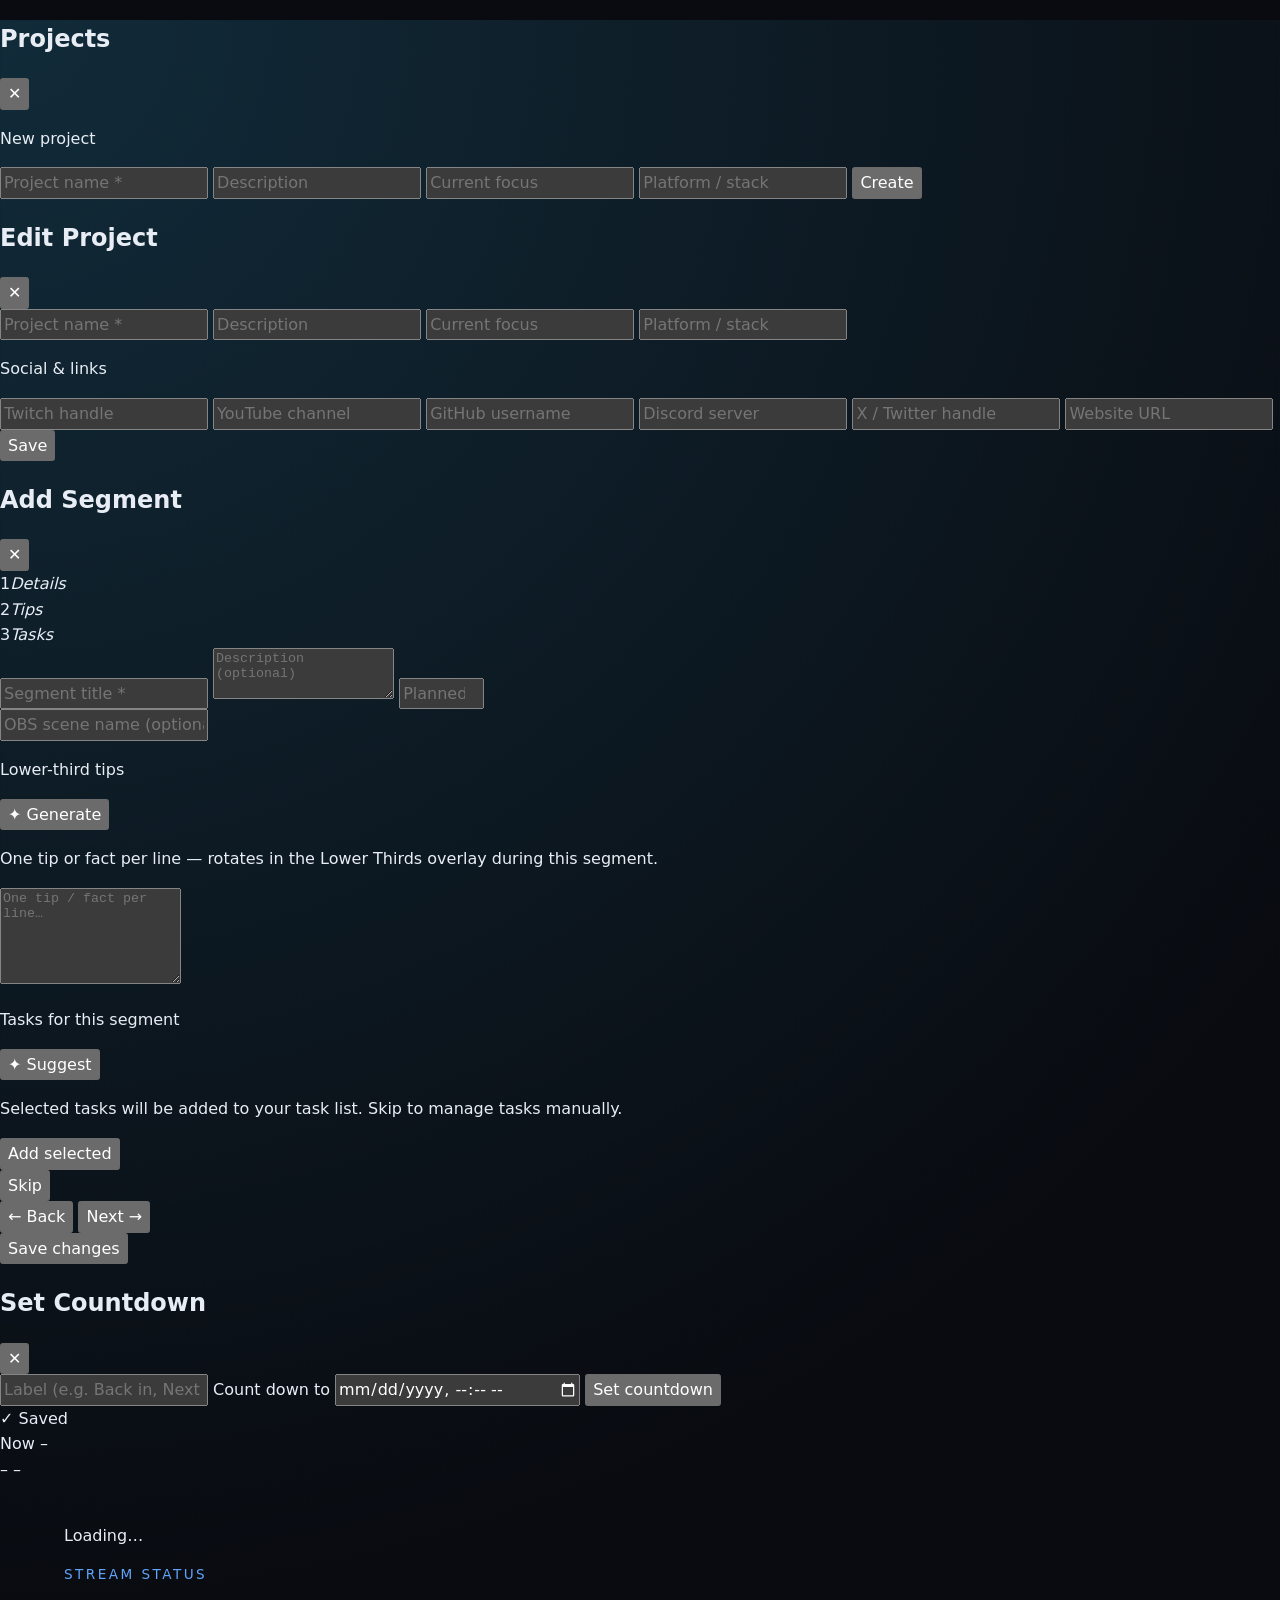
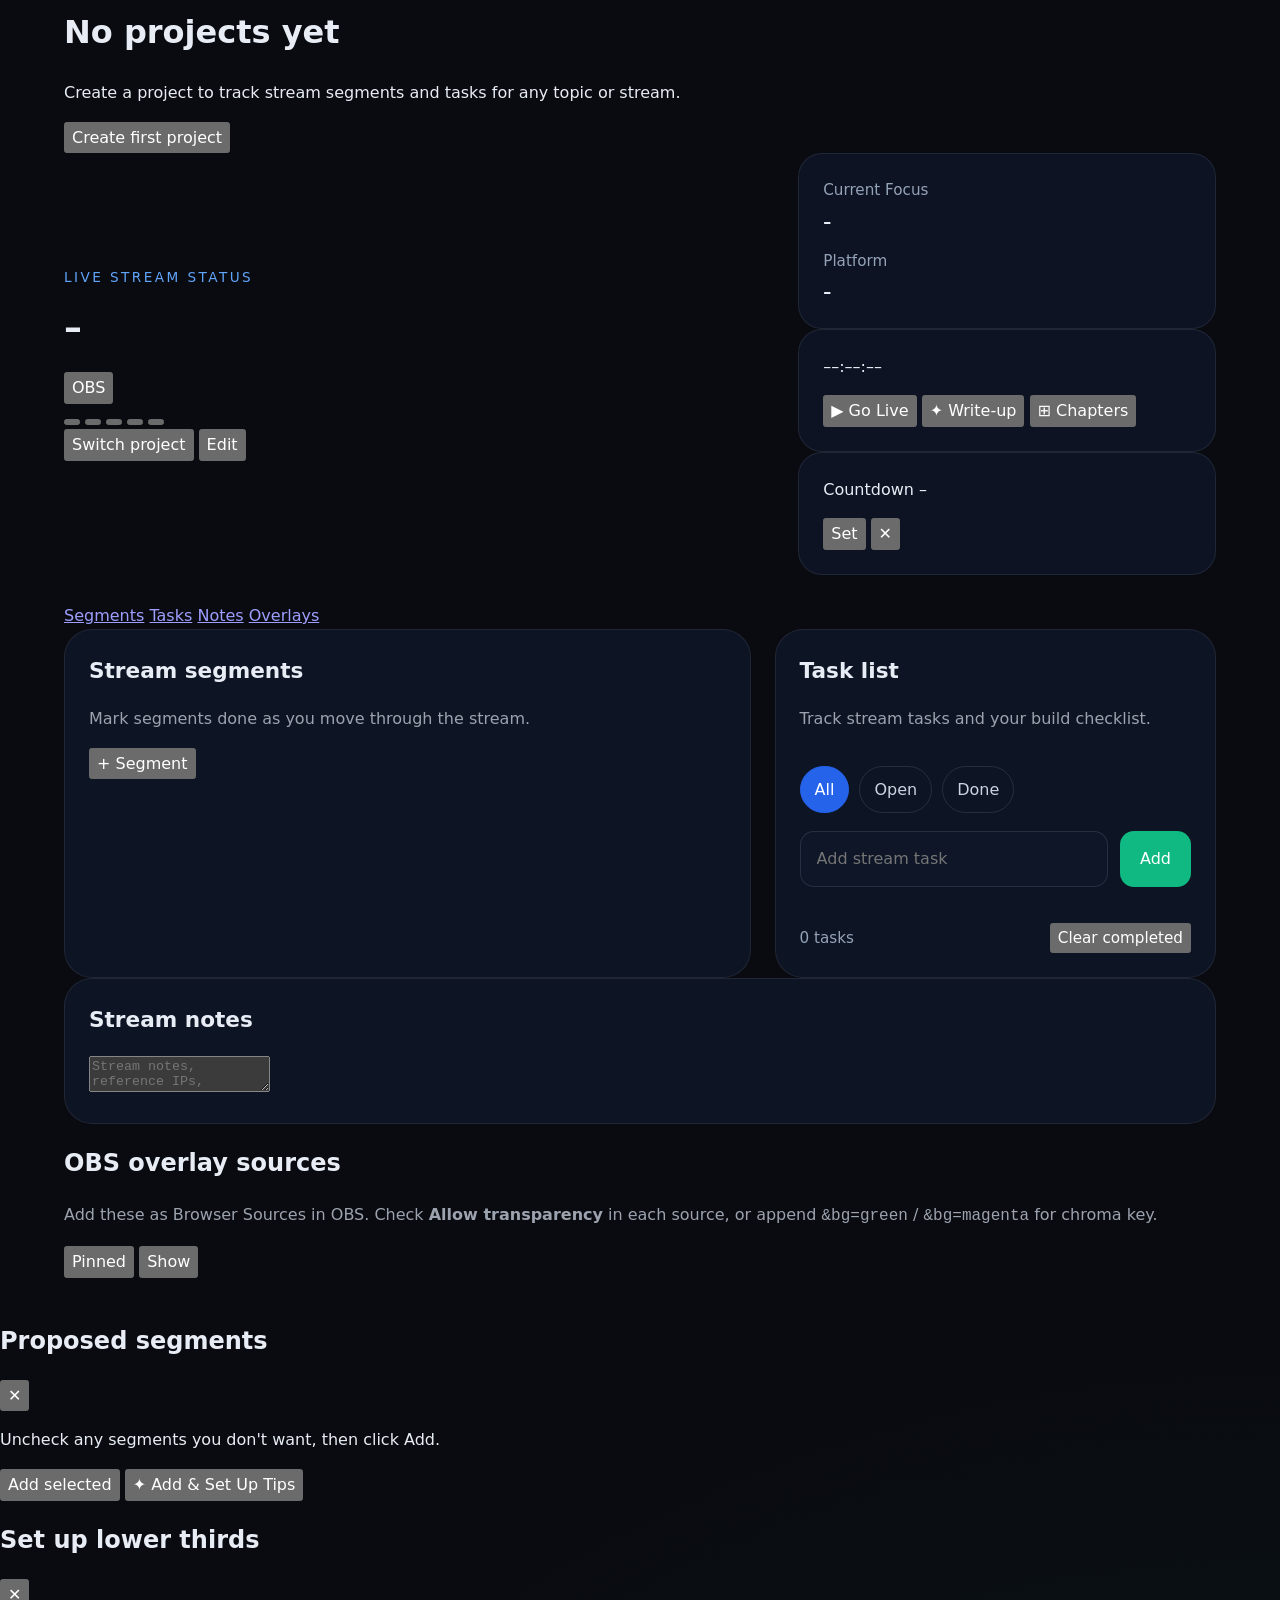
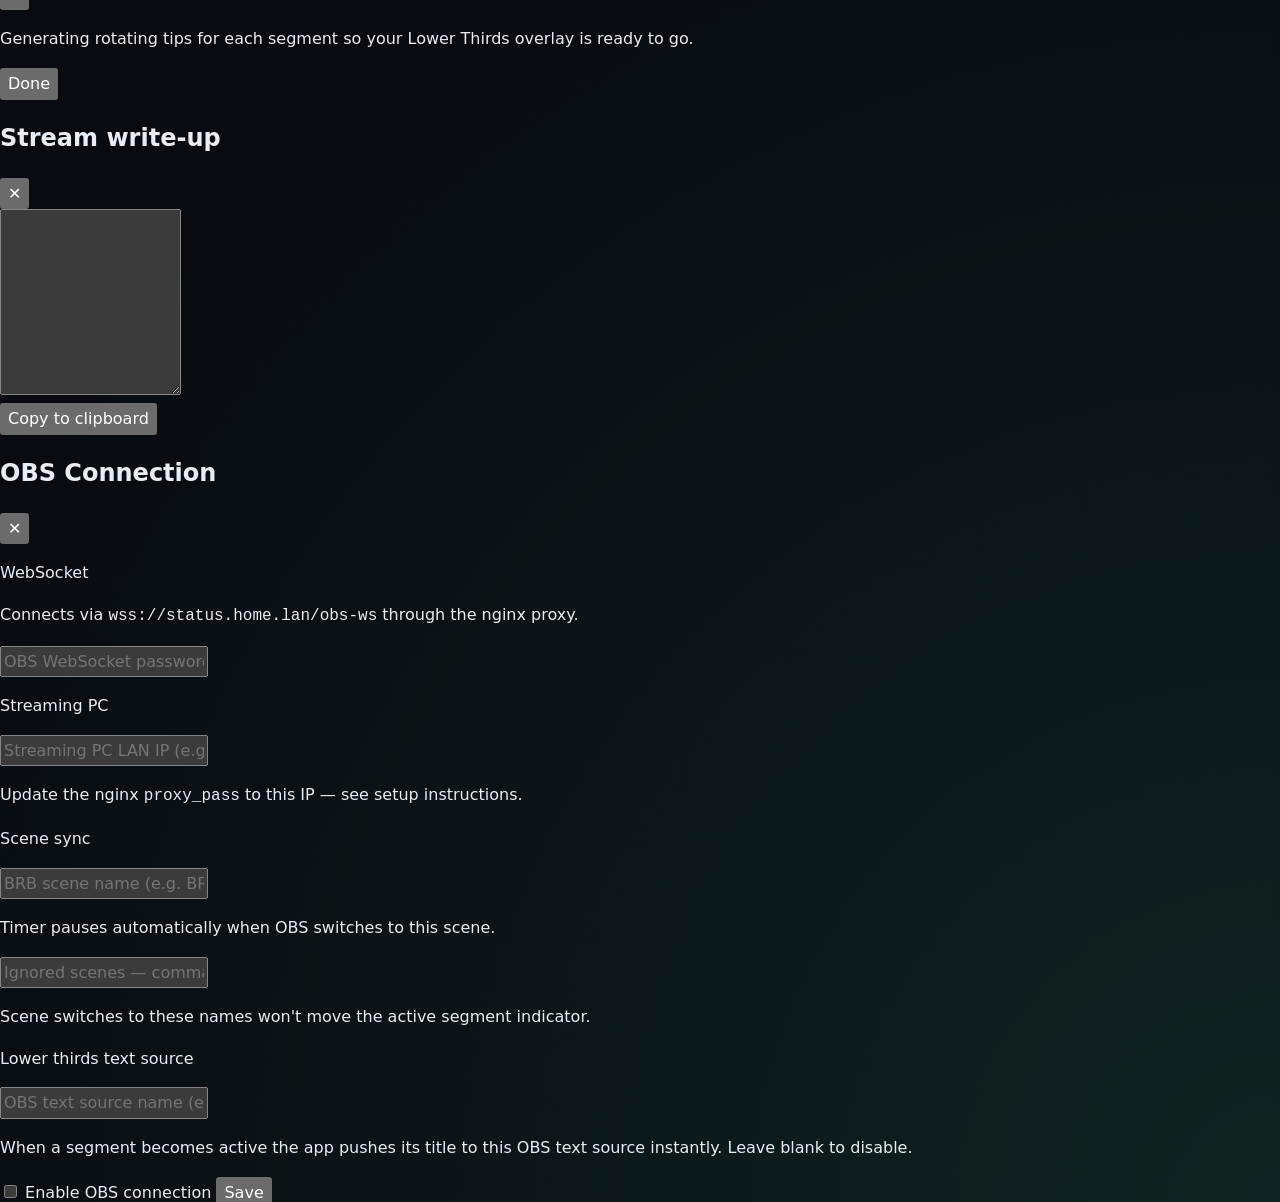
==== index.html @ dd2e334f "Add YouTube chapter timestamp generator Adds a Chapters button next to the Write-up button in the ti" ====
<!DOCTYPE html>
<html lang="en">
<head>
  <meta charset="UTF-8" />
  <meta name="viewport" content="width=device-width, initial-scale=1.0" />
  <title>Stream Status</title>
  <link rel="stylesheet" href="style.css" />
</head>
<body>

  <!-- Project manager modal -->
  <div id="project-modal" class="modal hidden">
    <div class="modal-backdrop"></div>
    <div class="modal-box">
      <div class="modal-header">
        <h2>Projects</h2>
        <button class="close-modal icon-btn" data-modal="project-modal">&#x2715;</button>
      </div>
      <div id="project-list-modal" class="project-list-modal"></div>
      <div class="modal-divider"></div>
      <p class="modal-section-label">New project</p>
      <form id="new-project-form" class="project-form">
        <input name="name" type="text" placeholder="Project name *" required />
        <input name="description" type="text" placeholder="Description" />
        <input name="focus" type="text" placeholder="Current focus" />
        <input name="platform" type="text" placeholder="Platform / stack" />
        <button type="submit" class="btn-primary">Create</button>
      </form>
    </div>
  </div>

  <!-- Edit project modal -->
  <div id="edit-modal" class="modal hidden">
    <div class="modal-backdrop"></div>
    <div class="modal-box">
      <div class="modal-header">
        <h2>Edit Project</h2>
        <button class="close-modal icon-btn" data-modal="edit-modal">&#x2715;</button>
      </div>
      <form id="edit-project-form" class="project-form">
        <input name="name" type="text" placeholder="Project name *" required />
        <input name="description" type="text" placeholder="Description" />
        <input name="focus" type="text" placeholder="Current focus" />
        <input name="platform" type="text" placeholder="Platform / stack" />
        <div class="form-divider"></div>
        <p class="form-section-label">Social &amp; links</p>
        <input name="social_twitch"  type="text" placeholder="Twitch handle" />
        <input name="social_youtube" type="text" placeholder="YouTube channel" />
        <input name="social_github"  type="text" placeholder="GitHub username" />
        <input name="social_discord" type="text" placeholder="Discord server" />
        <input name="social_twitter" type="text" placeholder="X / Twitter handle" />
        <input name="social_website" type="text" placeholder="Website URL" />
        <button type="submit" class="btn-primary">Save</button>
      </form>
    </div>
  </div>

  <!-- Add / edit segment modal -->
  <div id="segment-modal" class="modal hidden">
    <div class="modal-backdrop"></div>
    <div class="modal-box modal-box--md">
      <div class="modal-header">
        <h2 id="segment-modal-title">Add Segment</h2>
        <button class="close-modal icon-btn" data-modal="segment-modal">&#x2715;</button>
      </div>

      <!-- Wizard progress (add mode only) -->
      <div id="wizard-progress" class="wizard-progress hidden">
        <div class="wizard-dot active" data-step="1"><span class="wizard-dot-num">1</span><em class="wizard-dot-label">Details</em></div>
        <div class="wizard-line"></div>
        <div class="wizard-dot" data-step="2"><span class="wizard-dot-num">2</span><em class="wizard-dot-label">Tips</em></div>
        <div class="wizard-line"></div>
        <div class="wizard-dot" data-step="3"><span class="wizard-dot-num">3</span><em class="wizard-dot-label">Tasks</em></div>
      </div>

      <form id="segment-form" class="project-form">
        <!-- Panel 1: Details -->
        <div id="seg-panel-1" class="seg-panel">
          <input name="title" type="text" placeholder="Segment title *" required />
          <textarea name="description" placeholder="Description (optional)" rows="3"></textarea>
          <input name="duration" type="number" min="1" max="480" placeholder="Planned duration (minutes, optional)" />
          <div id="obs-scene-wrap">
            <input name="obsScene" type="text" placeholder="OBS scene name (optional — auto-switches on mark done)" />
          </div>
        </div>

        <!-- Panel 2: Tips -->
        <div id="seg-panel-2" class="seg-panel hidden">
          <div class="form-section-row">
            <p class="form-section-label">Lower-third tips</p>
            <button type="button" class="btn-ghost btn-sm hidden" id="generate-tips-btn">✦ Generate</button>
          </div>
          <p class="wizard-hint">One tip or fact per line — rotates in the Lower Thirds overlay during this segment.</p>
          <textarea name="tips" placeholder="One tip / fact per line…" rows="6"></textarea>
        </div>

        <!-- Panel 3: Tasks -->
        <div id="seg-panel-3" class="seg-panel hidden">
          <div class="form-section-row">
            <p class="form-section-label">Tasks for this segment</p>
            <button type="button" class="btn-ghost btn-sm hidden" id="suggest-tasks-btn">✦ Suggest</button>
          </div>
          <p class="wizard-hint">Selected tasks will be added to your task list. Skip to manage tasks manually.</p>
          <div id="task-suggestions" class="task-suggestions hidden">
            <div id="task-suggestion-list"></div>
            <button type="button" class="btn-primary btn-sm" id="add-suggested-tasks-btn">Add selected</button>
          </div>
        </div>

        <!-- Wizard navigation (add mode) -->
        <div id="wizard-nav" class="wizard-nav hidden">
          <button type="button" class="btn-ghost btn-sm hidden" id="wizard-skip-btn">Skip</button>
          <div class="wizard-nav-right">
            <button type="button" class="btn-ghost hidden" id="wizard-back-btn">&#8592; Back</button>
            <button type="button" class="btn-primary" id="wizard-next-btn">Next &#8594;</button>
          </div>
        </div>

        <!-- Flat submit (edit mode) -->
        <button type="submit" class="btn-primary hidden" id="segment-submit-btn">Save changes</button>
      </form>
    </div>
  </div>

  <!-- Set countdown modal -->
  <div id="countdown-modal" class="modal hidden">
    <div class="modal-backdrop"></div>
    <div class="modal-box modal-box--sm">
      <div class="modal-header">
        <h2>Set Countdown</h2>
        <button class="close-modal icon-btn" data-modal="countdown-modal">&#x2715;</button>
      </div>
      <form id="countdown-form" class="project-form">
        <input name="countdownLabel" type="text" placeholder="Label (e.g. Back in, Next stream in)" maxlength="40" />
        <label class="form-field-label">Count down to</label>
        <input name="countdownTo" type="datetime-local" required />
        <button type="submit" class="btn-primary">Set countdown</button>
      </form>
    </div>
  </div>

  <!-- Auto-save toast -->
  <div id="save-toast" class="save-toast">&#x2713; Saved</div>

  <!-- Sticky now-live bar -->
  <div id="sticky-bar" class="sticky-bar">
    <div class="sticky-left">
      <span class="sticky-eyebrow">Now</span>
      <span id="sticky-segment" class="sticky-segment">–</span>
    </div>
    <span id="sticky-timer" class="sticky-timer">–</span>
    <span id="sticky-tasks" class="sticky-tasks">–</span>
  </div>

  <div class="app-shell">
    <div id="loading-state" class="loading-state">
      <p>Loading&#8230;</p>
    </div>

    <div id="empty-state" class="empty-state hidden">
      <p class="eyebrow">Stream Status</p>
      <h1>No projects yet</h1>
      <p>Create a project to track stream segments and tasks for any topic or stream.</p>
      <button id="create-first-project" class="btn-primary">Create first project</button>
    </div>

    <div id="main-app" class="hidden">
      <header class="hero">
        <!-- Title row: full width, actions pinned right -->
        <div class="hero-title-row">
          <div>
            <p class="eyebrow">Live Stream Status</p>
            <h1 id="project-title">&#8211;</h1>
            <p class="subtitle" id="project-description"></p>
          </div>
          <div class="hero-actions">
            <div class="obs-status-wrap">
              <button id="obs-settings-btn" class="obs-status-badge" data-status="disconnected" title="OBS WebSocket settings">
                <span class="obs-status-dot"></span>
                <span class="obs-status-label">OBS</span>
              </button>
            </div>
            <div class="theme-picker" id="theme-picker">
              <button class="theme-dot active" data-theme="teal"   title="Teal"></button>
              <button class="theme-dot"        data-theme="purple" title="Purple"></button>
              <button class="theme-dot"        data-theme="orange" title="Orange"></button>
              <button class="theme-dot"        data-theme="blue"   title="Blue"></button>
              <button class="theme-dot"        data-theme="red"    title="Red"></button>
            </div>
            <button id="switch-project-btn" class="btn-secondary">Switch project</button>
            <button id="edit-project-btn" class="btn-ghost">Edit</button>
          </div>
        </div>
        <!-- Cards row: focus | timer | countdown -->
        <div class="hero-cards-row">
          <div class="hero-card">
            <div class="hero-card-row">
              <span>Current Focus</span>
              <strong id="project-focus">&#8211;</strong>
            </div>
            <div class="hero-card-row">
              <span>Platform</span>
              <strong id="project-platform">&#8211;</strong>
            </div>
          </div>
          <div class="hero-card hero-timer-card">
            <div id="timer-display" class="timer-display">&#8211;&#8211;:&#8211;&#8211;:&#8211;&#8211;</div>
            <div class="timer-btns">
              <button id="go-live-btn" class="go-live-btn">&#9654; Go Live</button>
              <button id="writeup-btn" class="btn-ghost btn-sm hidden">✦ Write-up</button>
              <button id="chapters-btn" class="btn-ghost btn-sm hidden">⊞ Chapters</button>
            </div>
          </div>
          <div class="hero-card hero-countdown-card">
            <div class="countdown-info">
              <span id="countdown-label-display" class="countdown-label">Countdown</span>
              <span id="countdown-display" class="countdown-time">&#8211;</span>
            </div>
            <div class="countdown-btns">
              <button id="set-countdown-btn" class="btn-ghost btn-sm">Set</button>
              <button id="clear-countdown-btn" class="icon-btn hidden" title="Clear countdown">&#x2715;</button>
            </div>
          </div>
        </div>
      </header>

      <nav class="jump-nav" id="jump-nav">
        <a class="jump-link" href="#section-segments">Segments</a>
        <a class="jump-link" href="#section-tasks">Tasks</a>
        <a class="jump-link" href="#section-notes">Notes</a>
        <a class="jump-link" href="#section-overlays">Overlays</a>
      </nav>

      <main>
        <section class="section-grid" id="section-grid">
          <article class="panel" id="section-segments">
            <div class="panel-header-row">
              <div>
                <h2>Stream segments</h2>
                <p class="panel-copy">Mark segments done as you move through the stream.</p>
              </div>
              <button id="add-segment-btn" class="btn-ghost">+ Segment</button>
            </div>
            <div class="segments" id="segment-list"></div>
          </article>

          <article class="panel panel-tasks" id="section-tasks">
            <div class="panel-header">
              <div>
                <h2>Task list</h2>
                <p class="panel-copy">Track stream tasks and your build checklist.</p>
              </div>
              <div class="task-controls">
                <button id="filter-all" class="filter active">All</button>
                <button id="filter-active" class="filter">Open</button>
                <button id="filter-completed" class="filter">Done</button>
              </div>
            </div>
            <div class="add-task">
              <input id="new-task" type="text" placeholder="Add stream task" />
              <button id="add-task-button">Add</button>
            </div>
            <div id="task-list" class="task-list"></div>
            <div class="task-footer">
              <span id="task-count">0 tasks</span>
              <button id="clear-completed">Clear completed</button>
            </div>
          </article>
        </section>

        <!-- Notes panel -->
        <section class="panel panel-notes" id="section-notes">
          <div class="notes-header">
            <h2>Stream notes</h2>
            <span id="notes-indicator" class="notes-indicator"></span>
          </div>
          <textarea
            id="notes-textarea"
            class="notes-textarea"
            placeholder="Stream notes, reference IPs, commands, talking points&#8230;"
          ></textarea>
        </section>

        <!-- Overlay sources section -->
        <section class="overlay-section" id="section-overlays">
          <div class="overlay-section-header">
            <div>
              <h2>OBS overlay sources</h2>
              <p class="panel-copy">Add these as Browser Sources in OBS. Check <strong>Allow transparency</strong> in each source, or append <code>&amp;bg=green</code> / <code>&amp;bg=magenta</code> for chroma key.</p>
            </div>
            <div class="overlay-header-btns">
            <button id="overlay-mode-btn" class="btn-ghost btn-sm" title="Switch to URLs pinned to this project">Pinned</button>
            <button id="toggle-overlays" class="btn-ghost overlay-toggle-btn" aria-expanded="false">Show</button>
          </div>
          </div>
          <div id="overlay-grid" class="overlay-grid hidden"></div>
        </section>
      </main>
    </div>
  </div>

  <!-- Segment plan preview modal -->
  <div id="segment-plan-modal" class="modal hidden">
    <div class="modal-backdrop" data-modal="segment-plan-modal"></div>
    <div class="modal-box">
      <div class="modal-header">
        <h2>Proposed segments</h2>
        <button class="close-modal icon-btn" data-modal="segment-plan-modal">&#x2715;</button>
      </div>
      <p class="modal-hint">Uncheck any segments you don't want, then click Add.</p>
      <div id="segment-plan-list"></div>
      <div class="modal-actions">
        <button id="add-plan-segments-btn" class="btn-ghost">Add selected</button>
        <button id="add-enrich-segments-btn" class="btn-primary hidden">&#10022; Add &amp; Set Up Tips</button>
      </div>
    </div>
  </div>

  <!-- Segment enrichment modal -->
  <div id="enrich-modal" class="modal hidden">
    <div class="modal-backdrop" data-modal="enrich-modal"></div>
    <div class="modal-box modal-box--md">
      <div class="modal-header">
        <h2>Set up lower thirds</h2>
        <button class="close-modal icon-btn" data-modal="enrich-modal">&#x2715;</button>
      </div>
      <p class="modal-hint">Generating rotating tips for each segment so your Lower Thirds overlay is ready to go.</p>
      <div id="enrich-list" class="enrich-list"></div>
      <div class="modal-actions">
        <button id="enrich-done-btn" class="btn-primary">Done</button>
      </div>
    </div>
  </div>

  <!-- Stream write-up modal -->
  <div id="writeup-modal" class="modal hidden">
    <div class="modal-backdrop" data-modal="writeup-modal"></div>
    <div class="modal-box">
      <div class="modal-header">
        <h2>Stream write-up</h2>
        <button class="close-modal icon-btn" data-modal="writeup-modal">&#x2715;</button>
      </div>
      <textarea id="writeup-output" class="writeup-output" readonly rows="12"></textarea>
      <div class="modal-actions">
        <button id="copy-writeup-btn" class="btn-primary">Copy to clipboard</button>
      </div>
    </div>
  </div>

  <!-- OBS settings modal -->
  <div id="obs-modal" class="modal hidden">
    <div class="modal-backdrop"></div>
    <div class="modal-box modal-box--sm">
      <div class="modal-header">
        <h2>OBS Connection</h2>
        <button class="close-modal icon-btn" data-modal="obs-modal">&#x2715;</button>
      </div>
      <form id="obs-settings-form" class="project-form">
        <p class="form-section-label">WebSocket</p>
        <p class="wizard-hint">Connects via <code>wss://status.home.lan/obs-ws</code> through the nginx proxy.</p>
        <input name="password" type="password" placeholder="OBS WebSocket password (leave blank if none)" autocomplete="off" />
        <div class="form-divider"></div>
        <p class="form-section-label">Streaming PC</p>
        <input name="streamingPcIp" type="text" placeholder="Streaming PC LAN IP (e.g. 10.0.10.50)" />
        <p class="wizard-hint">Update the nginx <code>proxy_pass</code> to this IP — see setup instructions.</p>
        <div class="form-divider"></div>
        <p class="form-section-label">Scene sync</p>
        <input name="brbScene" type="text" placeholder="BRB scene name (e.g. BRB Screen)" />
        <p class="wizard-hint">Timer pauses automatically when OBS switches to this scene.</p>
        <input name="ignoredScenes" type="text" placeholder="Ignored scenes — comma-separated (e.g. Starting Soon, End Screen)" />
        <p class="wizard-hint">Scene switches to these names won't move the active segment indicator.</p>
        <div class="form-divider"></div>
        <p class="form-section-label">Lower thirds text source</p>
        <input name="textSource" type="text" placeholder="OBS text source name (e.g. Segment Title)" />
        <p class="wizard-hint">When a segment becomes active the app pushes its title to this OBS text source instantly. Leave blank to disable.</p>
        <div class="form-divider"></div>
        <div class="obs-connect-row">
          <label class="obs-enable-label">
            <input type="checkbox" id="obs-enable-toggle" />
            Enable OBS connection
          </label>
          <button type="submit" class="btn-primary">Save</button>
        </div>
      </form>
      <div id="obs-connection-detail" class="obs-connection-detail"></div>
    </div>
  </div>

  <script src="obs-websocket.js"></script>
  <script src="script.js"></script>
</body>
</html>
---- style.css ----
:root {
  color-scheme: dark;
  font-family: Inter, system-ui, -apple-system, BlinkMacSystemFont, 'Segoe UI', sans-serif;
  background: #090b10;
  color: #e8edf5;
  font-size: 16px;
  line-height: 1.6;
  accent-color: #34d399;
}
* {
  box-sizing: border-box;
}
body {
  margin: 0;
  min-height: 100vh;
  background: radial-gradient(circle at top left, rgba(56, 189, 248, 0.18), transparent 35%),
    radial-gradient(circle at bottom right, rgba(52, 211, 153, 0.12), transparent 32%),
    #090b10;
}
button,
input {
  font: inherit;
}
button {
  cursor: pointer;
}
.app-shell {
  max-width: 1200px;
  margin: 0 auto;
  padding: 24px;
}
.hero {
  display: grid;
  gap: 24px;
  grid-template-columns: 1.7fr 1fr;
  align-items: center;
  margin-bottom: 28px;
}
.eyebrow {
  text-transform: uppercase;
  letter-spacing: 0.18em;
  color: #60a5fa;
  font-size: 0.85rem;
  margin: 0 0 10px;
}
.hero h1 {
  margin: 0;
  font-size: clamp(2.2rem, 2.8vw, 3.5rem);
}
.subtitle {
  margin: 16px 0 0;
  max-width: 720px;
  color: #b8c2d6;
}
.hero-card {
  border: 1px solid rgba(255, 255, 255, 0.08);
  background: rgba(15, 23, 42, 0.78);
  border-radius: 24px;
  padding: 24px;
  display: grid;
  gap: 16px;
}
.hero-card-row {
  display: grid;
  gap: 8px;
}
.hero-card-row span {
  color: #94a3b8;
  font-size: 0.95rem;
}
.hero-card-row strong {
  font-size: 1rem;
  line-height: 1.4;
}
.section-grid {
  display: grid;
  gap: 24px;
  grid-template-columns: 1.4fr 0.9fr;
}
.panel {
  background: rgba(15, 23, 42, 0.82);
  border: 1px solid rgba(255, 255, 255, 0.08);
  border-radius: 28px;
  padding: 24px;
}
.panel h2 {
  margin-top: 0;
  font-size: 1.35rem;
}
.panel-copy {
  color: #9ca3af;
  margin-top: 8px;
}
.segments {
  display: grid;
  gap: 14px;
}
.segment-card {
  display: flex;
  justify-content: space-between;
  align-items: flex-start;
  gap: 16px;
  padding: 18px;
  border-radius: 18px;
  border: 1px solid rgba(148, 163, 184, 0.12);
  background: rgba(15, 23, 42, 0.92);
}
.segment-card h3 {
  margin: 0 0 8px;
}
.segment-card p {
  margin: 0;
  color: #cbd5e1;
}
.segment-toggle {
  border: none;
  border-radius: 999px;
  padding: 10px 16px;
  background: #2563eb;
  color: white;
  transition: transform 0.16s ease, background 0.16s ease;
}
.segment-toggle:hover {
  transform: translateY(-1px);
}
.panel-tasks {
  display: flex;
  flex-direction: column;
  gap: 18px;
}
.panel-header {
  display: grid;
  gap: 18px;
}
.task-controls {
  display: flex;
  gap: 10px;
  flex-wrap: wrap;
}
.filter {
  border: 1px solid rgba(148, 163, 184, 0.18);
  border-radius: 999px;
  background: transparent;
  color: #cbd5e1;
  padding: 10px 14px;
}
.filter.active {
  background: #2563eb;
  border-color: #2563eb;
  color: white;
}
.add-task {
  display: grid;
  grid-template-columns: 1fr auto;
  gap: 12px;
}
.add-task input {
  width: 100%;
  border-radius: 14px;
  border: 1px solid rgba(148, 163, 184, 0.18);
  padding: 14px 16px;
  background: rgba(15, 23, 42, 0.95);
  color: #e2e8f0;
}
.add-task button {
  border: none;
  border-radius: 14px;
  padding: 14px 20px;
  background: #10b981;
  color: white;
}
.task-list {
  display: grid;
  gap: 12px;
}
.task-item {
  display: grid;
  grid-template-columns: auto 1fr auto;
  gap: 12px;
  align-items: center;
  padding: 14px 16px;
  border-radius: 16px;
  background: rgba(15, 23, 42, 0.9);
  border: 1px solid rgba(255, 255, 255, 0.06);
}
.task-item.completed {
  opacity: 0.72;
}
.task-item label {
  display: flex;
  align-items: center;
  gap: 12px;
  cursor: pointer;
}
.task-item input {
  width: 18px;
  height: 18px;
}
.task-item span {
  color: #e2e8f0;
}
.task-item.completed span {
  text-decoration: line-through;
  color: #94a3b8;
}
.task-item button {
  border: none;
  background: transparent;
  color: #f97316;
  font-size: 0.95rem;
}
.task-footer {
  display: flex;
  justify-content: space-between;
  align-items: center;
  color: #94a3b8;
  font-size: 0.95rem;
}
@media (max-width: 900px) {
  .hero,
  .section-grid {
    grid-template-columns: 1fr;
  }
}
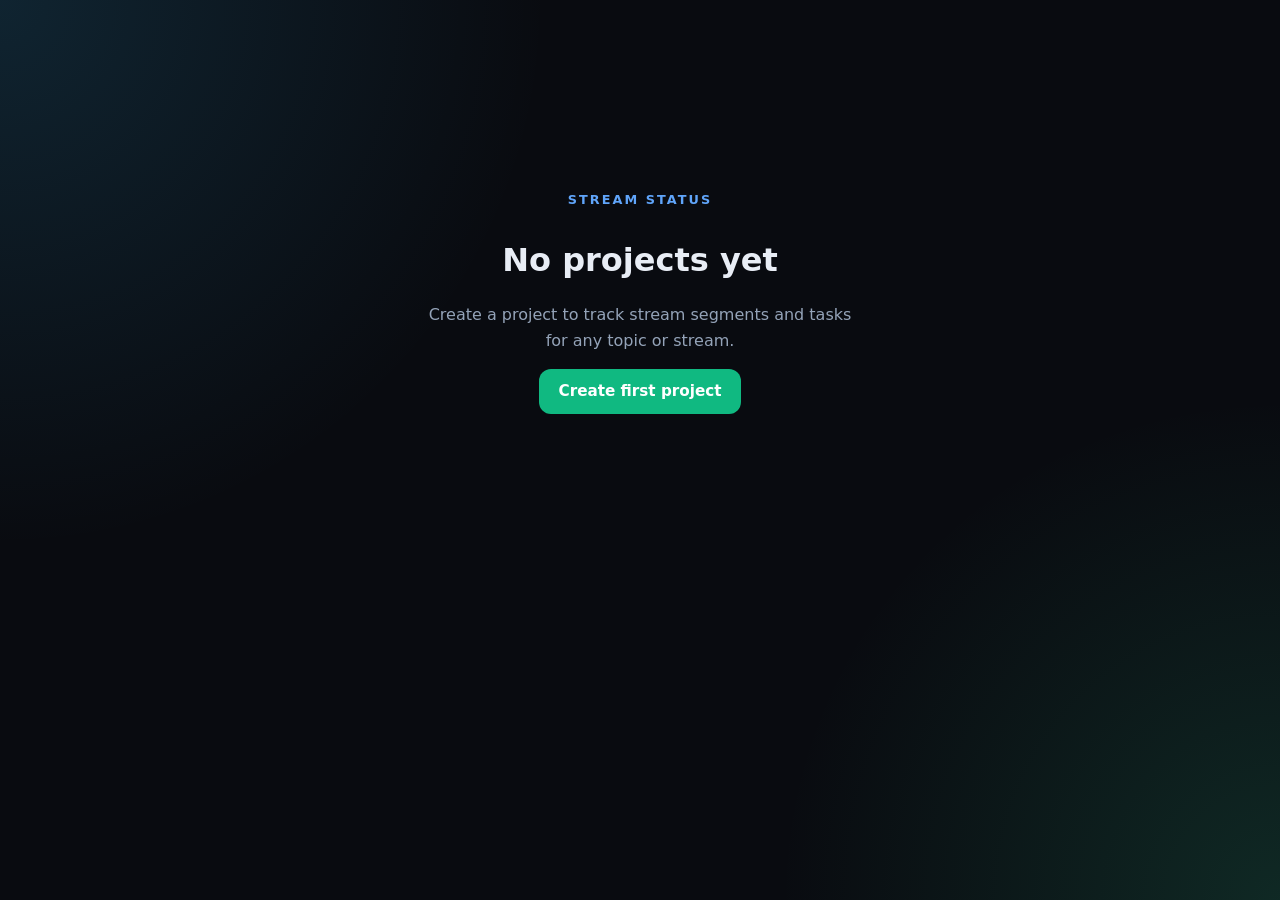
==== commit e49a9206: "Add multi-phase layout builder (Phase 1 + 2 + 3) Phase 1 — Layout renderer (overlay.js + overlay.css" ====
--- a/index.html
+++ b/index.html
@@ -229,6 +229,7 @@
         <a class="jump-link" href="#section-tasks">Tasks</a>
         <a class="jump-link" href="#section-notes">Notes</a>
         <a class="jump-link" href="#section-overlays">Overlays</a>
+        <a class="jump-link" href="#section-layouts">Layouts</a>
       </nav>
 
       <main>
@@ -294,6 +295,22 @@
           </div>
           </div>
           <div id="overlay-grid" class="overlay-grid hidden"></div>
+        </section>
+        <!-- Layout builder section -->
+        <section class="lb-section" id="section-layouts">
+          <div class="lb-section-header">
+            <div>
+              <h2>Layout builder</h2>
+              <p class="panel-copy">Design multi-widget overlay layouts. Add one URL as a single OBS browser source.</p>
+            </div>
+            <div class="lb-header-btns">
+              <button id="new-layout-btn" class="btn-ghost btn-sm">+ New layout</button>
+              <button id="toggle-layouts" class="btn-ghost overlay-toggle-btn" aria-expanded="false">Show</button>
+            </div>
+          </div>
+          <div id="layout-builder-wrap" class="hidden">
+            <div id="layout-list" class="lb-list"></div>
+          </div>
         </section>
       </main>
     </div>
@@ -388,5 +405,6 @@
 
   <script src="obs-websocket.js"></script>
   <script src="script.js"></script>
+  <script src="layout-builder.js"></script>
 </body>
 </html>
--- a/style.css
+++ b/style.css
@@ -1,224 +1,1589 @@
+/* ═══════════════════════════════════════════════════════════════════
+   Stream Status — Main App CSS
+   Rebuilt to match the current index.html / script.js structure.
+   ═══════════════════════════════════════════════════════════════════ */
+
+/* ── CSS custom properties (theme-able) ─────────────────────────── */
 :root {
+  --accent:       #34d399;
+  --accent-dim:   #10b981;
+  --accent-glow:  rgba(52, 211, 153, 0.18);
+  --blue:         #60a5fa;
+  --blue-bright:  #2563eb;
+  --bg:           #090b10;
+  --surface:      rgba(15, 23, 42, 0.82);
+  --surface-high: rgba(15, 23, 42, 0.95);
+  --border:       rgba(255, 255, 255, 0.08);
+  --border-mid:   rgba(148, 163, 184, 0.15);
+  --text:         #e8edf5;
+  --text-muted:   #94a3b8;
+  --text-faint:   #64748b;
+  --radius-lg:    28px;
+  --radius-md:    18px;
+  --radius-sm:    12px;
+  --radius-pill:  999px;
+
   color-scheme: dark;
   font-family: Inter, system-ui, -apple-system, BlinkMacSystemFont, 'Segoe UI', sans-serif;
-  background: #090b10;
-  color: #e8edf5;
   font-size: 16px;
   line-height: 1.6;
-  accent-color: #34d399;
-}
-* {
-  box-sizing: border-box;
-}
+  accent-color: var(--accent);
+}
+
+/* ── Theme variants ─────────────────────────────────────────────── */
+body.theme-teal   { --accent: #34d399; --accent-dim: #10b981; --accent-glow: rgba(52,211,153,0.15); }
+body.theme-purple { --accent: #a78bfa; --accent-dim: #8b5cf6; --accent-glow: rgba(167,139,250,0.15); }
+body.theme-orange { --accent: #fb923c; --accent-dim: #ea580c; --accent-glow: rgba(251,146,60,0.15);  }
+body.theme-blue   { --accent: #60a5fa; --accent-dim: #2563eb; --accent-glow: rgba(96,165,250,0.15);  }
+body.theme-red    { --accent: #f87171; --accent-dim: #ef4444; --accent-glow: rgba(248,113,113,0.15); }
+
+/* ── Reset ──────────────────────────────────────────────────────── */
+*, *::before, *::after { box-sizing: border-box; margin: 0; padding: 0; }
+
+html { scroll-behavior: smooth; }
+
 body {
-  margin: 0;
   min-height: 100vh;
-  background: radial-gradient(circle at top left, rgba(56, 189, 248, 0.18), transparent 35%),
-    radial-gradient(circle at bottom right, rgba(52, 211, 153, 0.12), transparent 32%),
-    #090b10;
-}
-button,
-input {
-  font: inherit;
-}
-button {
-  cursor: pointer;
-}
+  background:
+    radial-gradient(circle at top left,    rgba(56,189,248,0.14) 0%, transparent 35%),
+    radial-gradient(circle at bottom right, var(--accent-glow)   0%, transparent 32%),
+    var(--bg);
+  color: var(--text);
+}
+
+button, input, textarea, select { font: inherit; color: inherit; }
+button   { cursor: pointer; }
+a        { color: inherit; }
+textarea { resize: vertical; }
+
+/* ── Utility ────────────────────────────────────────────────────── */
+.hidden { display: none !important; }
+
+/* ── Button system ──────────────────────────────────────────────── */
+.btn-primary {
+  display: inline-flex;
+  align-items: center;
+  gap: 6px;
+  border: none;
+  border-radius: var(--radius-sm);
+  padding: 10px 20px;
+  background: var(--accent-dim);
+  color: #fff;
+  font-weight: 600;
+  font-size: 0.95rem;
+  transition: opacity 0.15s, transform 0.12s;
+  white-space: nowrap;
+}
+.btn-primary:hover  { opacity: 0.88; transform: translateY(-1px); }
+.btn-primary:active { transform: translateY(0); }
+.btn-primary:disabled { opacity: 0.5; cursor: not-allowed; }
+
+.btn-secondary {
+  display: inline-flex;
+  align-items: center;
+  gap: 6px;
+  border: 1px solid var(--border-mid);
+  border-radius: var(--radius-sm);
+  padding: 9px 18px;
+  background: transparent;
+  color: var(--text);
+  font-weight: 500;
+  font-size: 0.95rem;
+  transition: border-color 0.15s, background 0.15s;
+  white-space: nowrap;
+}
+.btn-secondary:hover { border-color: var(--accent); background: var(--accent-glow); }
+
+.btn-ghost {
+  display: inline-flex;
+  align-items: center;
+  gap: 6px;
+  border: 1px solid var(--border-mid);
+  border-radius: var(--radius-sm);
+  padding: 8px 16px;
+  background: transparent;
+  color: var(--text-muted);
+  font-size: 0.9rem;
+  transition: color 0.15s, border-color 0.15s, background 0.15s;
+  white-space: nowrap;
+}
+.btn-ghost:hover { color: var(--text); border-color: var(--accent); background: var(--accent-glow); }
+.btn-ghost:disabled { opacity: 0.5; cursor: not-allowed; }
+
+.btn-sm {
+  padding: 5px 12px !important;
+  font-size: 0.82rem !important;
+  border-radius: 8px !important;
+}
+
+.icon-btn {
+  display: inline-flex;
+  align-items: center;
+  justify-content: center;
+  width: 32px;
+  height: 32px;
+  border: none;
+  border-radius: var(--radius-pill);
+  background: transparent;
+  color: var(--text-faint);
+  font-size: 0.9rem;
+  transition: color 0.15s, background 0.15s;
+  flex-shrink: 0;
+}
+.icon-btn:hover { color: var(--text); background: var(--border-mid); }
+
+/* ── Save toast ─────────────────────────────────────────────────── */
+.save-toast {
+  position: fixed;
+  bottom: 24px;
+  left: 50%;
+  transform: translateX(-50%) translateY(12px);
+  padding: 8px 20px;
+  border-radius: var(--radius-pill);
+  background: var(--surface-high);
+  border: 1px solid var(--border);
+  color: var(--accent);
+  font-size: 0.88rem;
+  font-weight: 600;
+  opacity: 0;
+  pointer-events: none;
+  transition: opacity 0.2s, transform 0.2s;
+  z-index: 9000;
+  white-space: nowrap;
+}
+.save-toast.visible {
+  opacity: 1;
+  transform: translateX(-50%) translateY(0);
+}
+
+/* ── Sticky bar ─────────────────────────────────────────────────── */
+.sticky-bar {
+  position: fixed;
+  top: 0;
+  left: 0;
+  right: 0;
+  z-index: 200;
+  display: flex;
+  align-items: center;
+  gap: 20px;
+  padding: 10px 24px;
+  background: rgba(9, 11, 16, 0.9);
+  backdrop-filter: blur(12px);
+  border-bottom: 1px solid var(--border);
+  transform: translateY(-100%);
+  transition: transform 0.25s ease;
+}
+.sticky-bar.visible { transform: translateY(0); }
+
+.sticky-left {
+  display: flex;
+  align-items: center;
+  gap: 10px;
+  flex: 1;
+  min-width: 0;
+}
+.sticky-eyebrow {
+  font-size: 0.72rem;
+  font-weight: 700;
+  text-transform: uppercase;
+  letter-spacing: 0.12em;
+  color: var(--accent);
+  flex-shrink: 0;
+}
+.sticky-segment {
+  font-weight: 600;
+  font-size: 0.92rem;
+  overflow: hidden;
+  text-overflow: ellipsis;
+  white-space: nowrap;
+}
+.sticky-timer {
+  font-variant-numeric: tabular-nums;
+  font-weight: 700;
+  font-size: 0.95rem;
+  color: var(--text-muted);
+  flex-shrink: 0;
+}
+.sticky-timer.live { color: var(--accent); }
+.sticky-tasks {
+  font-size: 0.85rem;
+  color: var(--text-faint);
+  flex-shrink: 0;
+}
+
+/* ── App shell ──────────────────────────────────────────────────── */
 .app-shell {
-  max-width: 1200px;
+  max-width: 1280px;
   margin: 0 auto;
-  padding: 24px;
-}
-.hero {
-  display: grid;
-  gap: 24px;
-  grid-template-columns: 1.7fr 1fr;
-  align-items: center;
-  margin-bottom: 28px;
-}
+  padding: 32px 24px 48px;
+}
+
+/* ── Loading / empty states ─────────────────────────────────────── */
+.loading-state,
+.empty-state {
+  display: flex;
+  flex-direction: column;
+  align-items: center;
+  justify-content: center;
+  gap: 16px;
+  min-height: 60vh;
+  text-align: center;
+  color: var(--text-muted);
+}
+.empty-state h1 { color: var(--text); }
+.empty-state p  { max-width: 440px; }
+
+/* ── Eye-brow label ─────────────────────────────────────────────── */
 .eyebrow {
   text-transform: uppercase;
-  letter-spacing: 0.18em;
-  color: #60a5fa;
-  font-size: 0.85rem;
-  margin: 0 0 10px;
-}
-.hero h1 {
+  letter-spacing: 0.16em;
+  color: var(--blue);
+  font-size: 0.8rem;
+  font-weight: 700;
+  margin: 0 0 8px;
+}
+
+/* ══════════════════════════════════════════════════════════════════
+   HERO
+   ══════════════════════════════════════════════════════════════════ */
+.hero {
+  margin-bottom: 32px;
+  display: flex;
+  flex-direction: column;
+  gap: 20px;
+}
+
+/* Title row: project name left, actions right */
+.hero-title-row {
+  display: flex;
+  align-items: flex-start;
+  justify-content: space-between;
+  gap: 20px;
+  flex-wrap: wrap;
+}
+.hero-title-row h1 {
+  font-size: clamp(1.8rem, 3vw, 2.8rem);
+  line-height: 1.15;
+  font-weight: 800;
   margin: 0;
-  font-size: clamp(2.2rem, 2.8vw, 3.5rem);
 }
 .subtitle {
-  margin: 16px 0 0;
-  max-width: 720px;
-  color: #b8c2d6;
-}
+  margin: 6px 0 0;
+  color: var(--text-muted);
+  font-size: 0.95rem;
+  max-width: 560px;
+}
+
+/* Action cluster (OBS + theme + buttons) */
+.hero-actions {
+  display: flex;
+  align-items: center;
+  gap: 10px;
+  flex-wrap: wrap;
+  flex-shrink: 0;
+}
+
+/* OBS status badge */
+.obs-status-wrap { display: flex; align-items: center; }
+.obs-status-badge {
+  display: flex;
+  align-items: center;
+  gap: 6px;
+  border: 1px solid var(--border-mid);
+  border-radius: var(--radius-pill);
+  padding: 6px 12px;
+  background: transparent;
+  color: var(--text-faint);
+  font-size: 0.82rem;
+  font-weight: 600;
+  transition: border-color 0.15s, color 0.15s;
+}
+.obs-status-badge:hover { border-color: var(--accent); color: var(--text); }
+.obs-status-dot {
+  width: 7px;
+  height: 7px;
+  border-radius: 50%;
+  background: var(--text-faint);
+  flex-shrink: 0;
+  transition: background 0.2s;
+}
+.obs-status-badge[data-status="connected"]  .obs-status-dot { background: #22c55e; }
+.obs-status-badge[data-status="connecting"] .obs-status-dot { background: #f59e0b; animation: blink 0.9s ease infinite; }
+.obs-status-badge[data-status="connected"]  { border-color: #22c55e33; color: #22c55e; }
+@keyframes blink { 0%,100% { opacity: 1; } 50% { opacity: 0.35; } }
+
+/* Theme colour picker */
+.theme-picker { display: flex; align-items: center; gap: 6px; }
+.theme-dot {
+  width: 18px;
+  height: 18px;
+  border-radius: 50%;
+  border: 2px solid transparent;
+  padding: 0;
+  transition: transform 0.15s, border-color 0.15s;
+}
+.theme-dot:hover  { transform: scale(1.18); }
+.theme-dot.active { border-color: #fff; transform: scale(1.18); }
+.theme-dot[data-theme="teal"]   { background: #34d399; }
+.theme-dot[data-theme="purple"] { background: #a78bfa; }
+.theme-dot[data-theme="orange"] { background: #fb923c; }
+.theme-dot[data-theme="blue"]   { background: #60a5fa; }
+.theme-dot[data-theme="red"]    { background: #f87171; }
+
+/* Hero cards row */
+.hero-cards-row {
+  display: grid;
+  grid-template-columns: 1fr 1fr 1fr;
+  gap: 16px;
+}
+
 .hero-card {
-  border: 1px solid rgba(255, 255, 255, 0.08);
-  background: rgba(15, 23, 42, 0.78);
-  border-radius: 24px;
+  background: var(--surface);
+  border: 1px solid var(--border);
+  border-radius: var(--radius-md);
+  padding: 20px;
+  display: flex;
+  flex-direction: column;
+  gap: 12px;
+}
+.hero-card-row {
+  display: flex;
+  flex-direction: column;
+  gap: 3px;
+}
+.hero-card-row > span { font-size: 0.78rem; color: var(--text-faint); font-weight: 600; text-transform: uppercase; letter-spacing: 0.08em; }
+.hero-card-row > strong { font-size: 1rem; font-weight: 600; color: var(--text); }
+
+/* Timer card */
+.hero-timer-card { justify-content: center; align-items: center; text-align: center; gap: 14px; }
+.timer-display {
+  font-size: 2.4rem;
+  font-weight: 800;
+  font-variant-numeric: tabular-nums;
+  letter-spacing: 0.04em;
+  color: var(--text-faint);
+  line-height: 1;
+  transition: color 0.3s;
+}
+.timer-display.live   { color: var(--accent); }
+.timer-display.paused { color: #f59e0b; opacity: 0.85; }
+.timer-btns {
+  display: flex;
+  align-items: center;
+  gap: 8px;
+  flex-wrap: wrap;
+  justify-content: center;
+}
+.go-live-btn {
+  border: none;
+  border-radius: var(--radius-sm);
+  padding: 9px 20px;
+  background: var(--accent-dim);
+  color: #fff;
+  font-weight: 700;
+  font-size: 0.92rem;
+  transition: opacity 0.15s, transform 0.12s;
+}
+.go-live-btn:hover { opacity: 0.88; transform: translateY(-1px); }
+.go-live-btn--active { background: #b91c1c; }
+.obs-stream-stopped  { animation: flash-red 0.5s ease 4; }
+@keyframes flash-red { 0%,100% { background: #b91c1c; } 50% { background: #ef4444; } }
+
+/* Countdown card */
+.hero-countdown-card { justify-content: center; }
+.countdown-info { display: flex; flex-direction: column; gap: 4px; }
+.countdown-label {
+  font-size: 0.78rem;
+  font-weight: 700;
+  text-transform: uppercase;
+  letter-spacing: 0.1em;
+  color: var(--blue);
+}
+.countdown-time {
+  font-size: 1.6rem;
+  font-weight: 800;
+  font-variant-numeric: tabular-nums;
+  color: var(--text);
+  line-height: 1.1;
+}
+.countdown-time.expired { color: #f97316; }
+.countdown-btns { display: flex; align-items: center; gap: 6px; margin-top: 6px; }
+
+/* ══════════════════════════════════════════════════════════════════
+   JUMP NAV
+   ══════════════════════════════════════════════════════════════════ */
+.jump-nav {
+  display: flex;
+  gap: 4px;
+  margin-bottom: 24px;
+  border-bottom: 1px solid var(--border);
+  padding-bottom: 0;
+}
+.jump-link {
+  display: block;
+  padding: 8px 14px;
+  color: var(--text-faint);
+  text-decoration: none;
+  font-size: 0.88rem;
+  font-weight: 600;
+  border-bottom: 2px solid transparent;
+  margin-bottom: -1px;
+  transition: color 0.15s, border-color 0.15s;
+}
+.jump-link:hover  { color: var(--text); }
+.jump-link.active { color: var(--accent); border-bottom-color: var(--accent); }
+
+/* ══════════════════════════════════════════════════════════════════
+   PANELS (general)
+   ══════════════════════════════════════════════════════════════════ */
+.panel {
+  background: var(--surface);
+  border: 1px solid var(--border);
+  border-radius: var(--radius-lg);
   padding: 24px;
-  display: grid;
-  gap: 16px;
-}
-.hero-card-row {
-  display: grid;
-  gap: 8px;
-}
-.hero-card-row span {
-  color: #94a3b8;
-  font-size: 0.95rem;
-}
-.hero-card-row strong {
-  font-size: 1rem;
-  line-height: 1.4;
-}
+}
+.panel h2 {
+  font-size: 1.2rem;
+  font-weight: 700;
+  margin: 0 0 4px;
+}
+.panel-copy {
+  font-size: 0.88rem;
+  color: var(--text-muted);
+  margin: 0;
+}
+.panel-empty {
+  color: var(--text-faint);
+  font-size: 0.9rem;
+  padding: 8px 0;
+}
+
+/* Panel header row (title left, button right) */
+.panel-header-row {
+  display: flex;
+  align-items: flex-start;
+  justify-content: space-between;
+  gap: 12px;
+  margin-bottom: 20px;
+}
+
+/* ══════════════════════════════════════════════════════════════════
+   SECTION GRID  (segments | tasks)
+   ══════════════════════════════════════════════════════════════════ */
 .section-grid {
   display: grid;
-  gap: 24px;
-  grid-template-columns: 1.4fr 0.9fr;
-}
-.panel {
-  background: rgba(15, 23, 42, 0.82);
-  border: 1px solid rgba(255, 255, 255, 0.08);
-  border-radius: 28px;
-  padding: 24px;
-}
-.panel h2 {
-  margin-top: 0;
-  font-size: 1.35rem;
-}
-.panel-copy {
-  color: #9ca3af;
-  margin-top: 8px;
-}
-.segments {
-  display: grid;
-  gap: 14px;
-}
+  grid-template-columns: 1.45fr 1fr;
+  gap: 20px;
+  margin-bottom: 20px;
+}
+
+/* ── Segments ───────────────────────────────────────────────────── */
+.segments { display: flex; flex-direction: column; gap: 12px; margin-top: 4px; }
+
+/* Progress bar across top of segments */
+.segment-progress {
+  display: flex;
+  align-items: center;
+  gap: 12px;
+  margin-bottom: 4px;
+}
+.seg-progress-track {
+  flex: 1;
+  height: 5px;
+  background: var(--border);
+  border-radius: var(--radius-pill);
+  overflow: hidden;
+}
+.seg-progress-fill {
+  height: 100%;
+  background: linear-gradient(90deg, var(--accent-dim), var(--accent));
+  border-radius: var(--radius-pill);
+  transition: width 0.6s ease;
+}
+.seg-progress-label {
+  font-size: 0.78rem;
+  font-weight: 700;
+  color: var(--text-faint);
+  white-space: nowrap;
+}
+
+/* Individual segment card */
 .segment-card {
   display: flex;
-  justify-content: space-between;
   align-items: flex-start;
-  gap: 16px;
-  padding: 18px;
-  border-radius: 18px;
-  border: 1px solid rgba(148, 163, 184, 0.12);
-  background: rgba(15, 23, 42, 0.92);
-}
-.segment-card h3 {
-  margin: 0 0 8px;
-}
-.segment-card p {
-  margin: 0;
-  color: #cbd5e1;
+  gap: 10px;
+  padding: 14px 16px;
+  border-radius: var(--radius-md);
+  border: 1px solid var(--border-mid);
+  background: rgba(15, 23, 42, 0.9);
+  transition: border-color 0.2s;
+  cursor: default;
+}
+.segment-card.completed {
+  opacity: 0.55;
+}
+.segment-card.obs-active {
+  border-color: var(--accent);
+  background: rgba(52, 211, 153, 0.04);
+}
+.segment-card.drag-over  { border-color: var(--accent); outline: 2px solid var(--accent-glow); }
+.segment-card.dragging   { opacity: 0.45; }
+
+.drag-handle {
+  color: var(--text-faint);
+  font-size: 1.1rem;
+  cursor: grab;
+  flex-shrink: 0;
+  line-height: 1;
+  padding-top: 2px;
+  user-select: none;
+}
+.drag-handle:active { cursor: grabbing; }
+
+.segment-body {
+  flex: 1;
+  min-width: 0;
+}
+.segment-body h3 {
+  font-size: 0.98rem;
+  font-weight: 700;
+  margin: 0 0 4px;
+  line-height: 1.3;
+}
+.segment-body p {
+  font-size: 0.85rem;
+  color: var(--text-muted);
+  margin: 0 0 4px;
+}
+.obs-active-pip {
+  font-size: 0.7rem;
+  color: var(--accent);
+  margin-right: 2px;
+}
+
+/* Segment pacing */
+.seg-pace {
+  display: inline-block;
+  font-size: 0.78rem;
+  color: var(--text-faint);
+  font-variant-numeric: tabular-nums;
+  margin-top: 2px;
+}
+.seg-pace--done { color: var(--accent-dim); }
+.seg-pace--over { color: #f59e0b; }
+.seg-pace-over  { color: #ef4444; }
+
+/* Segment "no tips" nudge */
+.seg-nudge {
+  display: flex;
+  align-items: center;
+  gap: 8px;
+  margin-top: 6px;
+}
+.seg-nudge-label { font-size: 0.75rem; color: var(--text-faint); }
+
+/* Segment action buttons */
+.segment-actions {
+  display: flex;
+  flex-direction: column;
+  align-items: flex-end;
+  gap: 6px;
+  flex-shrink: 0;
 }
 .segment-toggle {
   border: none;
-  border-radius: 999px;
-  padding: 10px 16px;
-  background: #2563eb;
-  color: white;
-  transition: transform 0.16s ease, background 0.16s ease;
-}
-.segment-toggle:hover {
-  transform: translateY(-1px);
-}
-.panel-tasks {
-  display: flex;
-  flex-direction: column;
-  gap: 18px;
-}
-.panel-header {
-  display: grid;
-  gap: 18px;
-}
-.task-controls {
-  display: flex;
-  gap: 10px;
-  flex-wrap: wrap;
-}
+  border-radius: var(--radius-pill);
+  padding: 7px 14px;
+  background: var(--blue-bright);
+  color: #fff;
+  font-size: 0.82rem;
+  font-weight: 600;
+  transition: opacity 0.15s, transform 0.12s;
+  white-space: nowrap;
+}
+.segment-toggle:hover  { opacity: 0.85; transform: translateY(-1px); }
+.segment-card.completed .segment-toggle { background: var(--text-faint); }
+
+.segment-edit, .segment-delete, .segment-highlight {
+  width: 28px;
+  height: 28px;
+  border: none;
+  border-radius: var(--radius-pill);
+  background: transparent;
+  color: var(--text-faint);
+  font-size: 0.85rem;
+  transition: color 0.15s, background 0.15s;
+}
+.segment-edit:hover      { color: var(--blue); background: rgba(96,165,250,0.1); }
+.segment-delete:hover    { color: #f87171; background: rgba(248,113,113,0.1); }
+.segment-highlight:hover { color: #fbbf24; background: rgba(251,191,36,0.1); }
+
+/* ── Tasks panel ────────────────────────────────────────────────── */
+.panel-tasks { display: flex; flex-direction: column; gap: 16px; }
+
+/* Task panel header sub-grid */
+.panel-header { display: flex; flex-direction: column; gap: 12px; }
+.task-controls { display: flex; gap: 8px; flex-wrap: wrap; }
+
 .filter {
-  border: 1px solid rgba(148, 163, 184, 0.18);
-  border-radius: 999px;
+  border: 1px solid var(--border-mid);
+  border-radius: var(--radius-pill);
+  padding: 5px 14px;
   background: transparent;
-  color: #cbd5e1;
-  padding: 10px 14px;
-}
-.filter.active {
-  background: #2563eb;
-  border-color: #2563eb;
-  color: white;
-}
+  color: var(--text-muted);
+  font-size: 0.82rem;
+  font-weight: 600;
+  transition: background 0.15s, border-color 0.15s, color 0.15s;
+}
+.filter:hover  { border-color: var(--accent); color: var(--text); }
+.filter.active { background: var(--blue-bright); border-color: var(--blue-bright); color: #fff; }
+
 .add-task {
   display: grid;
   grid-template-columns: 1fr auto;
+  gap: 10px;
+}
+.add-task input {
+  border: 1px solid var(--border-mid);
+  border-radius: var(--radius-sm);
+  padding: 10px 14px;
+  background: var(--surface-high);
+  color: var(--text);
+  outline: none;
+  transition: border-color 0.15s;
+}
+.add-task input:focus { border-color: var(--accent); }
+.add-task button {
+  border: none;
+  border-radius: var(--radius-sm);
+  padding: 10px 16px;
+  background: var(--accent-dim);
+  color: #fff;
+  font-weight: 700;
+  font-size: 0.88rem;
+}
+.add-task button:hover { opacity: 0.85; }
+
+.task-list { display: flex; flex-direction: column; gap: 8px; }
+.task-item {
+  display: grid;
+  grid-template-columns: 1fr auto;
+  gap: 8px;
+  align-items: center;
+  padding: 10px 14px;
+  border-radius: var(--radius-sm);
+  background: rgba(15, 23, 42, 0.88);
+  border: 1px solid rgba(255,255,255,0.05);
+}
+.task-item label {
+  display: flex;
+  align-items: center;
+  gap: 10px;
+  cursor: pointer;
+  min-width: 0;
+}
+.task-item input[type="checkbox"] { width: 16px; height: 16px; flex-shrink: 0; accent-color: var(--accent); }
+.task-item span { font-size: 0.9rem; overflow: hidden; text-overflow: ellipsis; white-space: nowrap; }
+.task-item.completed { opacity: 0.6; }
+.task-item.completed span { text-decoration: line-through; color: var(--text-muted); }
+.task-item .delete-task {
+  border: none;
+  background: transparent;
+  color: var(--text-faint);
+  font-size: 0.8rem;
+  padding: 2px 6px;
+  border-radius: 6px;
+  white-space: nowrap;
+  transition: color 0.15s;
+}
+.task-item .delete-task:hover { color: #f87171; }
+
+.task-footer {
+  display: flex;
+  justify-content: space-between;
+  align-items: center;
+  font-size: 0.82rem;
+  color: var(--text-faint);
+  padding-top: 4px;
+}
+.task-footer button {
+  border: none;
+  background: transparent;
+  color: var(--text-faint);
+  font-size: 0.82rem;
+  text-decoration: underline;
+  text-underline-offset: 2px;
+  padding: 0;
+}
+.task-footer button:hover { color: var(--text-muted); }
+
+/* ── Notes panel ────────────────────────────────────────────────── */
+.panel-notes { margin-bottom: 20px; }
+.notes-header {
+  display: flex;
+  align-items: center;
   gap: 12px;
-}
-.add-task input {
+  margin-bottom: 14px;
+}
+.notes-header h2 { margin: 0; }
+.notes-indicator {
+  font-size: 0.78rem;
+  color: var(--text-faint);
+  transition: color 0.2s;
+}
+.notes-textarea {
   width: 100%;
-  border-radius: 14px;
-  border: 1px solid rgba(148, 163, 184, 0.18);
+  min-height: 140px;
+  border: 1px solid var(--border-mid);
+  border-radius: var(--radius-sm);
   padding: 14px 16px;
   background: rgba(15, 23, 42, 0.95);
-  color: #e2e8f0;
-}
-.add-task button {
+  color: var(--text);
+  font-size: 0.92rem;
+  line-height: 1.65;
+  outline: none;
+  transition: border-color 0.15s;
+}
+.notes-textarea:focus { border-color: var(--accent); }
+.notes-textarea::placeholder { color: var(--text-faint); }
+
+/* ══════════════════════════════════════════════════════════════════
+   OVERLAY SECTION
+   ══════════════════════════════════════════════════════════════════ */
+.overlay-section {
+  border: 1px solid var(--border);
+  border-radius: var(--radius-lg);
+  padding: 24px;
+  background: var(--surface);
+}
+.overlay-section-header {
+  display: flex;
+  align-items: flex-start;
+  justify-content: space-between;
+  gap: 12px;
+  flex-wrap: wrap;
+}
+.overlay-section-header h2 { font-size: 1.2rem; font-weight: 700; margin-bottom: 4px; }
+.overlay-header-btns { display: flex; align-items: center; gap: 8px; flex-shrink: 0; }
+.overlay-toggle-btn  { margin-top: 2px; }
+
+/* Overlay grid */
+.overlay-grid {
+  display: grid;
+  grid-template-columns: repeat(auto-fill, minmax(300px, 1fr));
+  gap: 14px;
+  margin-top: 20px;
+}
+.overlay-card {
+  background: rgba(15, 23, 42, 0.9);
+  border: 1px solid var(--border-mid);
+  border-radius: var(--radius-md);
+  padding: 16px;
+  display: flex;
+  flex-direction: column;
+  gap: 10px;
+}
+.overlay-card-top  { display: flex; align-items: center; gap: 8px; }
+.overlay-card-label {
+  font-size: 0.9rem;
+  font-weight: 700;
+  color: var(--text);
+}
+.overlay-card-desc {
+  font-size: 0.8rem;
+  color: var(--text-faint);
+  line-height: 1.5;
+}
+.overlay-card-controls { display: flex; flex-direction: column; gap: 8px; }
+.oc-row {
+  display: flex;
+  align-items: center;
+  gap: 8px;
+  flex-wrap: wrap;
+}
+.oc-label {
+  font-size: 0.72rem;
+  font-weight: 700;
+  text-transform: uppercase;
+  letter-spacing: 0.08em;
+  color: var(--text-faint);
+  width: 36px;
+  flex-shrink: 0;
+}
+.oc-label--gap { margin-left: 6px; width: auto; }
+.oc-chips { display: flex; gap: 5px; flex-wrap: wrap; }
+.oc-chip {
+  border: 1px solid var(--border-mid);
+  border-radius: 6px;
+  padding: 3px 9px;
+  background: transparent;
+  color: var(--text-faint);
+  font-size: 0.75rem;
+  font-weight: 600;
+  cursor: pointer;
+  transition: background 0.15s, border-color 0.15s, color 0.15s;
+}
+.oc-chip:hover  { border-color: var(--accent); color: var(--text); }
+.oc-chip.active { background: var(--accent-dim); border-color: var(--accent-dim); color: #fff; }
+.oc-number {
+  width: 52px;
+  border: 1px solid var(--border-mid);
+  border-radius: 6px;
+  padding: 3px 7px;
+  background: rgba(15,23,42,0.9);
+  color: var(--text);
+  font-size: 0.78rem;
+  text-align: center;
+}
+.oc-unit { font-size: 0.72rem; color: var(--text-faint); }
+
+.overlay-card-url {
+  border-top: 1px solid var(--border);
+  padding-top: 10px;
+  display: flex;
+  flex-direction: column;
+  gap: 8px;
+}
+.overlay-url-text {
+  display: block;
+  font-size: 0.72rem;
+  color: var(--text-faint);
+  word-break: break-all;
+  line-height: 1.5;
+  font-family: 'Cascadia Code', 'Fira Code', 'Consolas', monospace;
+}
+.overlay-card-actions { display: flex; gap: 8px; }
+.overlay-card-actions a { text-decoration: none; }
+
+/* ══════════════════════════════════════════════════════════════════
+   MODALS
+   ══════════════════════════════════════════════════════════════════ */
+.modal {
+  position: fixed;
+  inset: 0;
+  z-index: 1000;
+  display: flex;
+  align-items: center;
+  justify-content: center;
+  padding: 16px;
+}
+.modal.hidden { display: none; }
+
+.modal-backdrop {
+  position: absolute;
+  inset: 0;
+  background: rgba(0, 0, 0, 0.55);
+  backdrop-filter: blur(4px);
+}
+
+.modal-box {
+  position: relative;
+  z-index: 1;
+  background: #0f172a;
+  border: 1px solid var(--border);
+  border-radius: var(--radius-lg);
+  padding: 28px;
+  width: 100%;
+  max-width: 560px;
+  max-height: 90vh;
+  overflow-y: auto;
+  display: flex;
+  flex-direction: column;
+  gap: 16px;
+}
+.modal-box--md { max-width: 520px; }
+.modal-box--sm { max-width: 420px; }
+
+.modal-header {
+  display: flex;
+  align-items: center;
+  justify-content: space-between;
+  gap: 12px;
+}
+.modal-header h2 { font-size: 1.15rem; font-weight: 700; margin: 0; }
+
+.modal-divider { border: none; border-top: 1px solid var(--border); margin: 4px 0; }
+.modal-section-label {
+  font-size: 0.75rem;
+  font-weight: 700;
+  text-transform: uppercase;
+  letter-spacing: 0.1em;
+  color: var(--text-faint);
+  margin: 0;
+}
+.modal-hint {
+  font-size: 0.85rem;
+  color: var(--text-muted);
+  margin: 0;
+  line-height: 1.5;
+}
+.modal-actions {
+  display: flex;
+  align-items: center;
+  gap: 10px;
+  justify-content: flex-end;
+  padding-top: 4px;
+}
+
+/* ── Forms ──────────────────────────────────────────────────────── */
+.project-form {
+  display: flex;
+  flex-direction: column;
+  gap: 12px;
+}
+.project-form input,
+.project-form textarea,
+.project-form select {
+  width: 100%;
+  border: 1px solid var(--border-mid);
+  border-radius: var(--radius-sm);
+  padding: 11px 14px;
+  background: rgba(15, 23, 42, 0.95);
+  color: var(--text);
+  font-size: 0.92rem;
+  outline: none;
+  transition: border-color 0.15s;
+}
+.project-form input:focus,
+.project-form textarea:focus,
+.project-form select:focus { border-color: var(--accent); }
+.project-form input::placeholder,
+.project-form textarea::placeholder { color: var(--text-faint); }
+.project-form select option { background: #0f172a; }
+.project-form textarea { min-height: 90px; resize: vertical; }
+
+.form-divider { border: none; border-top: 1px solid var(--border); margin: 4px 0; }
+.form-section-label {
+  font-size: 0.75rem;
+  font-weight: 700;
+  text-transform: uppercase;
+  letter-spacing: 0.1em;
+  color: var(--text-faint);
+  margin: 0;
+}
+.form-field-label { font-size: 0.85rem; color: var(--text-muted); }
+.form-section-row {
+  display: flex;
+  align-items: center;
+  justify-content: space-between;
+  gap: 10px;
+}
+
+/* ── Project list (inside modal) ────────────────────────────────── */
+.project-list-modal { display: flex; flex-direction: column; gap: 8px; }
+.project-row {
+  display: flex;
+  align-items: center;
+  justify-content: space-between;
+  gap: 12px;
+  padding: 10px 14px;
+  border-radius: var(--radius-sm);
+  border: 1px solid var(--border-mid);
+  background: rgba(15,23,42,0.8);
+  transition: border-color 0.15s;
+}
+.project-row.active { border-color: var(--accent); background: var(--accent-glow); }
+.project-row-name { font-size: 0.92rem; font-weight: 600; }
+.project-row-actions { display: flex; align-items: center; gap: 6px; }
+.current-badge {
+  font-size: 0.72rem;
+  font-weight: 700;
+  text-transform: uppercase;
+  letter-spacing: 0.08em;
+  color: var(--accent);
+  padding: 3px 8px;
+  border-radius: var(--radius-pill);
+  background: var(--accent-glow);
+}
+
+/* ── Segment wizard ─────────────────────────────────────────────── */
+.wizard-progress {
+  display: flex;
+  align-items: center;
+  gap: 0;
+  padding: 4px 0 8px;
+}
+.wizard-dot {
+  display: flex;
+  flex-direction: column;
+  align-items: center;
+  gap: 4px;
+  flex-shrink: 0;
+}
+.wizard-dot-num {
+  width: 28px;
+  height: 28px;
+  border-radius: 50%;
+  display: flex;
+  align-items: center;
+  justify-content: center;
+  font-size: 0.82rem;
+  font-weight: 700;
+  background: var(--border-mid);
+  color: var(--text-faint);
+  border: 2px solid var(--border-mid);
+  transition: background 0.2s, border-color 0.2s, color 0.2s;
+}
+.wizard-dot-label {
+  font-size: 0.7rem;
+  color: var(--text-faint);
+  font-style: normal;
+  transition: color 0.2s;
+}
+.wizard-dot.active .wizard-dot-num  { background: var(--accent-dim); border-color: var(--accent-dim); color: #fff; }
+.wizard-dot.active .wizard-dot-label { color: var(--accent); }
+.wizard-dot.done   .wizard-dot-num  { background: rgba(16,185,129,0.2); border-color: var(--accent-dim); color: var(--accent-dim); }
+
+.wizard-line {
+  flex: 1;
+  height: 2px;
+  background: var(--border-mid);
+  margin: 0 6px;
+  margin-bottom: 20px; /* align with center of dots */
+}
+
+.seg-panel { display: flex; flex-direction: column; gap: 12px; }
+.wizard-hint { font-size: 0.82rem; color: var(--text-faint); line-height: 1.5; margin: 0; }
+
+.wizard-nav {
+  display: flex;
+  align-items: center;
+  justify-content: space-between;
+  gap: 10px;
+  padding-top: 4px;
+}
+.wizard-nav-right { display: flex; align-items: center; gap: 8px; }
+
+/* Task suggestions (wizard panel 3) */
+.task-suggestions {
+  display: flex;
+  flex-direction: column;
+  gap: 10px;
+}
+.task-suggestion-row {
+  display: flex;
+  align-items: center;
+  gap: 10px;
+  padding: 8px 12px;
+  border-radius: var(--radius-sm);
+  border: 1px solid var(--border-mid);
+  background: rgba(15,23,42,0.9);
+  cursor: pointer;
+  font-size: 0.9rem;
+  transition: border-color 0.15s;
+}
+.task-suggestion-row:hover { border-color: var(--accent); }
+.task-suggestion-row input[type="checkbox"] { flex-shrink: 0; accent-color: var(--accent); }
+
+/* ── Segment plan modal ──────────────────────────────────────────── */
+.segment-plan-row {
+  display: flex;
+  align-items: flex-start;
+  gap: 12px;
+  padding: 10px 12px;
+  border-radius: var(--radius-sm);
+  border: 1px solid var(--border-mid);
+  background: rgba(15,23,42,0.9);
+  cursor: pointer;
+  margin-bottom: 8px;
+  transition: border-color 0.15s;
+}
+.segment-plan-row:hover { border-color: var(--accent); }
+.segment-plan-row input[type="checkbox"] { flex-shrink: 0; margin-top: 3px; accent-color: var(--accent); }
+.segment-plan-info {
+  display: flex;
+  flex-direction: column;
+  gap: 3px;
+  font-size: 0.9rem;
+}
+.segment-plan-info strong { font-weight: 700; }
+.segment-plan-info span  { color: var(--text-muted); font-size: 0.83rem; }
+.segment-plan-dur        { color: var(--accent) !important; font-weight: 600; }
+
+/* ── Enrich modal ────────────────────────────────────────────────── */
+.enrich-list { display: flex; flex-direction: column; gap: 8px; }
+.enrich-row {
+  display: flex;
+  align-items: center;
+  justify-content: space-between;
+  gap: 12px;
+  padding: 10px 14px;
+  border-radius: var(--radius-sm);
+  border: 1px solid var(--border-mid);
+  background: rgba(15,23,42,0.9);
+}
+.enrich-row-title  { font-size: 0.9rem; font-weight: 600; }
+.enrich-row-status { font-size: 0.82rem; color: var(--text-faint); }
+.enrich-row-status.ok  { color: var(--accent-dim); }
+.enrich-row-status.err { color: #f87171; }
+
+/* ── Write-up modal ──────────────────────────────────────────────── */
+.writeup-output {
+  width: 100%;
+  min-height: 260px;
+  border: 1px solid var(--border-mid);
+  border-radius: var(--radius-sm);
+  padding: 14px 16px;
+  background: rgba(15, 23, 42, 0.95);
+  color: var(--text);
+  font-size: 0.88rem;
+  line-height: 1.65;
+  resize: vertical;
+  font-family: 'Cascadia Code', 'Fira Code', 'Consolas', monospace;
+}
+
+/* ── OBS settings modal ──────────────────────────────────────────── */
+.obs-connect-row {
+  display: flex;
+  align-items: center;
+  justify-content: space-between;
+  gap: 12px;
+  flex-wrap: wrap;
+}
+.obs-enable-label {
+  display: flex;
+  align-items: center;
+  gap: 8px;
+  font-size: 0.9rem;
+  cursor: pointer;
+}
+.obs-enable-label input[type="checkbox"] { width: 16px; height: 16px; accent-color: var(--accent); }
+.obs-connection-detail {
+  font-size: 0.82rem;
+  color: var(--text-faint);
+  padding-top: 4px;
+  text-align: right;
+}
+
+/* ── Countdown modal ─────────────────────────────────────────────── */
+/* form-field-label already handled above */
+
+/* ══════════════════════════════════════════════════════════════════
+   RESPONSIVE
+   ══════════════════════════════════════════════════════════════════ */
+@media (max-width: 960px) {
+  .hero-cards-row { grid-template-columns: 1fr 1fr; }
+}
+@media (max-width: 760px) {
+  .section-grid   { grid-template-columns: 1fr; }
+  .hero-cards-row { grid-template-columns: 1fr; }
+  .hero-title-row { flex-direction: column; }
+  .hero-actions   { width: 100%; }
+  .app-shell      { padding: 20px 16px 40px; }
+  .modal-box      { padding: 20px; }
+  .overlay-grid   { grid-template-columns: 1fr; }
+}
+@media (max-width: 480px) {
+  .sticky-tasks { display: none; }
+  .timer-display { font-size: 1.9rem; }
+}
+
+/* ══════════════════════════════════════════════════════════════════
+   LAYOUT BUILDER
+   ══════════════════════════════════════════════════════════════════ */
+
+/* ── Section shell ──────────────────────────────────────────────── */
+.lb-section {
+  border: 1px solid var(--border);
+  border-radius: var(--radius-lg);
+  padding: 24px;
+  background: var(--surface);
+  margin-top: 20px;
+}
+.lb-section-header {
+  display: flex;
+  align-items: flex-start;
+  justify-content: space-between;
+  gap: 12px;
+  flex-wrap: wrap;
+}
+.lb-section-header h2 { font-size: 1.2rem; font-weight: 700; margin-bottom: 4px; }
+.lb-header-btns { display: flex; align-items: center; gap: 8px; flex-shrink: 0; }
+
+/* ── Layout list ────────────────────────────────────────────────── */
+.lb-list { display: flex; flex-direction: column; gap: 8px; margin-top: 16px; }
+.lb-empty { color: var(--text-faint); font-size: 0.9rem; padding: 8px 0; }
+
+.lb-row {
+  display: flex;
+  align-items: center;
+  justify-content: space-between;
+  gap: 12px;
+  padding: 12px 16px;
+  border-radius: var(--radius-sm);
+  border: 1px solid var(--border-mid);
+  background: rgba(15, 23, 42, 0.88);
+  flex-wrap: wrap;
+}
+.lb-row-info  { display: flex; align-items: center; gap: 10px; flex-wrap: wrap; }
+.lb-row-name  { font-weight: 700; font-size: 0.95rem; }
+.lb-row-meta  { font-size: 0.78rem; color: var(--text-faint); }
+.lb-row-actions { display: flex; align-items: center; gap: 6px; flex-wrap: wrap; }
+.lb-row-actions a { text-decoration: none; }
+
+.lb-mode-badge {
+  font-size: 0.68rem;
+  font-weight: 700;
+  text-transform: uppercase;
+  letter-spacing: 0.08em;
+  padding: 2px 8px;
+  border-radius: var(--radius-pill);
+}
+.lb-mode-freeform { background: rgba(37,99,235,0.18); color: #60a5fa; }
+.lb-mode-zones    { background: rgba(124,58,237,0.18); color: #a78bfa; }
+
+/* ── Editor shell ───────────────────────────────────────────────── */
+.lb-editor {
+  display: flex;
+  flex-direction: column;
+  gap: 0;
+  border: 1px solid var(--border-mid);
+  border-radius: var(--radius-md);
+  background: rgba(9, 11, 16, 0.6);
+  margin-top: 16px;
+  overflow: hidden;
+}
+
+.lb-editor-header {
+  display: flex;
+  align-items: center;
+  gap: 10px;
+  padding: 12px 16px;
+  border-bottom: 1px solid var(--border);
+  background: rgba(15, 23, 42, 0.8);
+  flex-wrap: wrap;
+}
+.lb-name-input {
+  flex: 1;
+  min-width: 140px;
+  border: 1px solid var(--border-mid);
+  border-radius: var(--radius-sm);
+  padding: 7px 12px;
+  background: rgba(15,23,42,0.95);
+  color: var(--text);
+  font-size: 0.92rem;
+  font-weight: 600;
+  outline: none;
+  transition: border-color 0.15s;
+}
+.lb-name-input:focus { border-color: var(--accent); }
+
+.lb-size-select {
+  border: 1px solid var(--border-mid);
+  border-radius: var(--radius-sm);
+  padding: 7px 10px;
+  background: rgba(15,23,42,0.95);
+  color: var(--text);
+  font-size: 0.82rem;
+  outline: none;
+  cursor: pointer;
+}
+
+.lb-mode-toggle {
+  display: flex;
+  border: 1px solid var(--border-mid);
+  border-radius: var(--radius-sm);
+  overflow: hidden;
+  flex-shrink: 0;
+}
+.lb-mode-btn {
   border: none;
-  border-radius: 14px;
-  padding: 14px 20px;
-  background: #10b981;
-  color: white;
-}
-.task-list {
+  border-radius: 0;
+  padding: 7px 14px;
+  background: transparent;
+  color: var(--text-faint);
+  font-size: 0.82rem;
+  font-weight: 600;
+  cursor: pointer;
+  transition: background 0.15s, color 0.15s;
+}
+.lb-mode-btn + .lb-mode-btn { border-left: 1px solid var(--border-mid); }
+.lb-mode-btn.active { background: var(--accent-dim); color: #fff; }
+
+/* ── Editor body ────────────────────────────────────────────────── */
+.lb-editor-body {
   display: grid;
+  grid-template-columns: 160px 1fr 200px;
+  min-height: 480px;
+}
+
+/* ── Palette (left column) ──────────────────────────────────────── */
+.lb-palette {
+  border-right: 1px solid var(--border);
+  padding: 14px 10px;
+  display: flex;
+  flex-direction: column;
+  gap: 6px;
+  background: rgba(9,11,16,0.5);
+  overflow-y: auto;
+}
+.lb-palette-label {
+  font-size: 0.72rem;
+  font-weight: 700;
+  text-transform: uppercase;
+  letter-spacing: 0.1em;
+  color: var(--text-faint);
+  margin: 0 0 2px;
+}
+.lb-palette-hint {
+  font-size: 0.7rem;
+  color: var(--text-faint);
+  margin: 0 0 8px;
+  opacity: 0.7;
+}
+.lb-palette-item {
+  display: flex;
+  align-items: center;
+  gap: 7px;
+  padding: 6px 8px;
+  border-radius: var(--radius-sm);
+  border: 1px solid var(--border-mid);
+  background: rgba(15,23,42,0.8);
+  font-size: 0.78rem;
+  font-weight: 600;
+  color: var(--text-muted);
+  cursor: grab;
+  transition: border-color 0.15s, background 0.15s, transform 0.1s;
+  user-select: none;
+}
+.lb-palette-item:hover  { border-color: var(--accent); background: var(--accent-glow); transform: translateX(2px); }
+.lb-palette-item:active { cursor: grabbing; }
+.lb-palette-dot {
+  width: 8px; height: 8px;
+  border-radius: 50%;
+  flex-shrink: 0;
+}
+
+/* ── Canvas area (center column) ────────────────────────────────── */
+.lb-canvas-wrap {
+  display: flex;
+  flex-direction: column;
+  overflow: hidden;
+  background:
+    repeating-linear-gradient(0deg, transparent, transparent 31px, rgba(255,255,255,0.03) 32px),
+    repeating-linear-gradient(90deg, transparent, transparent 31px, rgba(255,255,255,0.03) 32px),
+    #090b10;
+  position: relative;
+}
+
+.lb-template-bar {
+  display: flex;
+  align-items: center;
+  gap: 6px;
+  padding: 8px 12px;
+  border-bottom: 1px solid var(--border);
+  background: rgba(15,23,42,0.8);
+  flex-wrap: wrap;
+  flex-shrink: 0;
+}
+.lb-template-label {
+  font-size: 0.72rem;
+  font-weight: 700;
+  text-transform: uppercase;
+  letter-spacing: 0.08em;
+  color: var(--text-faint);
+  flex-shrink: 0;
+}
+.lb-template-btn {
+  border: 1px solid var(--border-mid);
+  border-radius: 6px;
+  padding: 4px 10px;
+  background: transparent;
+  color: var(--text-faint);
+  font-size: 0.75rem;
+  font-weight: 600;
+  cursor: pointer;
+  transition: background 0.15s, border-color 0.15s, color 0.15s;
+  white-space: nowrap;
+}
+.lb-template-btn:hover  { border-color: var(--accent); color: var(--text); }
+.lb-template-btn.active { background: rgba(124,58,237,0.2); border-color: #a78bfa; color: #a78bfa; }
+
+.lb-canvas-scroll {
+  flex: 1;
+  overflow: auto;
+  padding: 16px;
+  display: flex;
+  align-items: flex-start;
+  justify-content: flex-start;
+}
+.lb-canvas {
+  position: relative;
+  flex-shrink: 0;
+  background: rgba(9,11,16,0.95);
+  border: 1px solid rgba(255,255,255,0.1);
+  box-shadow: 0 0 0 1px rgba(255,255,255,0.05);
+  overflow: visible;   /* handles/labels can overhang */
+}
+
+/* ── Freeform widget boxes ──────────────────────────────────────── */
+.lb-wbox {
+  position: absolute;
+  border: 2px solid rgba(96,165,250,0.5);
+  border-radius: 4px;
+  background: rgba(15,23,42,0.7);
+  display: flex;
+  flex-direction: column;
+  align-items: center;
+  justify-content: center;
+  gap: 4px;
+  cursor: move;
+  user-select: none;
+  transition: border-color 0.15s;
+}
+.lb-wbox:hover     { border-color: rgba(96,165,250,0.9); }
+.lb-wbox.selected  { border-width: 2px; box-shadow: 0 0 0 2px rgba(96,165,250,0.3); }
+.lb-wbox-label     { font-size: 11px; font-weight: 700; text-transform: uppercase; letter-spacing: 0.08em; text-align: center; }
+.lb-wbox-size      { font-size: 10px; color: rgba(255,255,255,0.35); }
+.lb-wbox-delete {
+  position: absolute; top: -10px; right: -10px;
+  width: 20px; height: 20px;
+  border-radius: 50%; background: #ef4444; color: #fff;
+  border: none; font-size: 10px; cursor: pointer;
+  display: flex; align-items: center; justify-content: center;
+  padding: 0; z-index: 10;
+}
+
+/* Resize handles */
+.lb-handle {
+  position: absolute;
+  width: 8px; height: 8px;
+  background: #fff;
+  border: 1px solid #60a5fa;
+  border-radius: 2px;
+  transform: translate(-50%, -50%);
+  z-index: 20;
+}
+
+/* ── Zone boxes (Phase 3) ───────────────────────────────────────── */
+.lb-zone-box {
+  position: absolute;
+  border: 1px dashed rgba(255,255,255,0.2);
+  border-radius: 4px;
+  background: rgba(255,255,255,0.02);
+  display: flex;
+  align-items: flex-start;
+  overflow: visible;
+  cursor: pointer;
+  transition: border-color 0.15s, background 0.15s;
+  box-sizing: border-box;
+  padding: 4px;
+  gap: 6px;
+  flex-wrap: wrap;
+}
+.lb-zone-box:hover   { border-color: rgba(255,255,255,0.4); }
+.lb-zone-box.selected { border-color: #60a5fa; background: rgba(96,165,250,0.06); border-style: dashed; }
+.lb-zone-box.drag-over { border-color: var(--accent); background: var(--accent-glow); }
+
+.lb-zone-label {
+  position: absolute;
+  top: -18px; left: 0;
+  font-size: 9px; font-weight: 700;
+  text-transform: uppercase; letter-spacing: 0.1em;
+  color: rgba(255,255,255,0.35);
+  white-space: nowrap;
+  pointer-events: none;
+}
+.lb-zone-drop-hint {
+  font-size: 10px; color: rgba(255,255,255,0.2);
+  pointer-events: none;
+  padding: 4px 8px;
+  white-space: nowrap;
+}
+.lb-zone-chip {
+  display: inline-flex;
+  align-items: center;
+  gap: 5px;
+  padding: 3px 8px;
+  border-radius: 4px;
+  border: 1px solid rgba(255,255,255,0.2);
+  font-size: 10px; font-weight: 700;
+  text-transform: uppercase;
+  letter-spacing: 0.06em;
+  white-space: nowrap;
+  position: relative;
+}
+.lb-zone-chip-del {
+  border: none; background: transparent;
+  color: rgba(255,255,255,0.4);
+  font-size: 9px; cursor: pointer; padding: 0;
+  line-height: 1;
+  transition: color 0.12s;
+}
+.lb-zone-chip-del:hover { color: #f87171; }
+
+/* ── Inspector (right column) ───────────────────────────────────── */
+.lb-inspector {
+  border-left: 1px solid var(--border);
+  padding: 14px 12px;
+  display: flex;
+  flex-direction: column;
   gap: 12px;
-}
-.task-item {
-  display: grid;
-  grid-template-columns: auto 1fr auto;
-  gap: 12px;
-  align-items: center;
-  padding: 14px 16px;
-  border-radius: 16px;
-  background: rgba(15, 23, 42, 0.9);
-  border: 1px solid rgba(255, 255, 255, 0.06);
-}
-.task-item.completed {
-  opacity: 0.72;
-}
-.task-item label {
-  display: flex;
-  align-items: center;
-  gap: 12px;
-  cursor: pointer;
-}
-.task-item input {
-  width: 18px;
-  height: 18px;
-}
-.task-item span {
-  color: #e2e8f0;
-}
-.task-item.completed span {
-  text-decoration: line-through;
-  color: #94a3b8;
-}
-.task-item button {
-  border: none;
-  background: transparent;
-  color: #f97316;
-  font-size: 0.95rem;
-}
-.task-footer {
-  display: flex;
-  justify-content: space-between;
-  align-items: center;
-  color: #94a3b8;
-  font-size: 0.95rem;
-}
+  background: rgba(9,11,16,0.5);
+  overflow-y: auto;
+}
+.lb-inspector-empty {
+  font-size: 0.78rem;
+  color: var(--text-faint);
+  text-align: center;
+  line-height: 1.7;
+  padding: 24px 0;
+}
+.lb-insp-group { display: flex; flex-direction: column; gap: 8px; }
+.lb-insp-title {
+  font-size: 0.82rem;
+  font-weight: 700;
+  margin: 0;
+  text-transform: uppercase;
+  letter-spacing: 0.08em;
+}
+.lb-insp-subtitle {
+  font-size: 0.72rem;
+  color: var(--text-faint);
+  font-weight: 600;
+  text-transform: uppercase;
+  letter-spacing: 0.08em;
+  margin: 0;
+}
+.lb-insp-label {
+  display: flex;
+  flex-direction: column;
+  gap: 4px;
+  font-size: 0.72rem;
+  color: var(--text-faint);
+  font-weight: 600;
+  text-transform: uppercase;
+  letter-spacing: 0.06em;
+}
+.lb-insp-row { display: grid; grid-template-columns: 1fr 1fr; gap: 8px; }
+.lb-insp-chips { display: flex; gap: 4px; }
+.lb-insp-delete {
+  color: #f87171 !important;
+  border-color: rgba(248,113,113,0.3) !important;
+  width: 100%;
+  justify-content: center;
+  margin-top: 4px;
+}
+.lb-inp {
+  width: 100%;
+  border: 1px solid var(--border-mid);
+  border-radius: 6px;
+  padding: 5px 8px;
+  background: rgba(15,23,42,0.95);
+  color: var(--text);
+  font-size: 0.82rem;
+  outline: none;
+  transition: border-color 0.15s;
+}
+.lb-inp:focus { border-color: var(--accent); }
+.lb-inp option { background: #0f172a; }
+
+/* ── Responsive ─────────────────────────────────────────────────── */
 @media (max-width: 900px) {
-  .hero,
-  .section-grid {
-    grid-template-columns: 1fr;
-  }
-}
+  .lb-editor-body { grid-template-columns: 130px 1fr; }
+  .lb-inspector { display: none; }
+}
+@media (max-width: 640px) {
+  .lb-editor-body { grid-template-columns: 1fr; grid-template-rows: auto 360px; }
+  .lb-palette { flex-direction: row; flex-wrap: wrap; border-right: none; border-bottom: 1px solid var(--border); }
+}
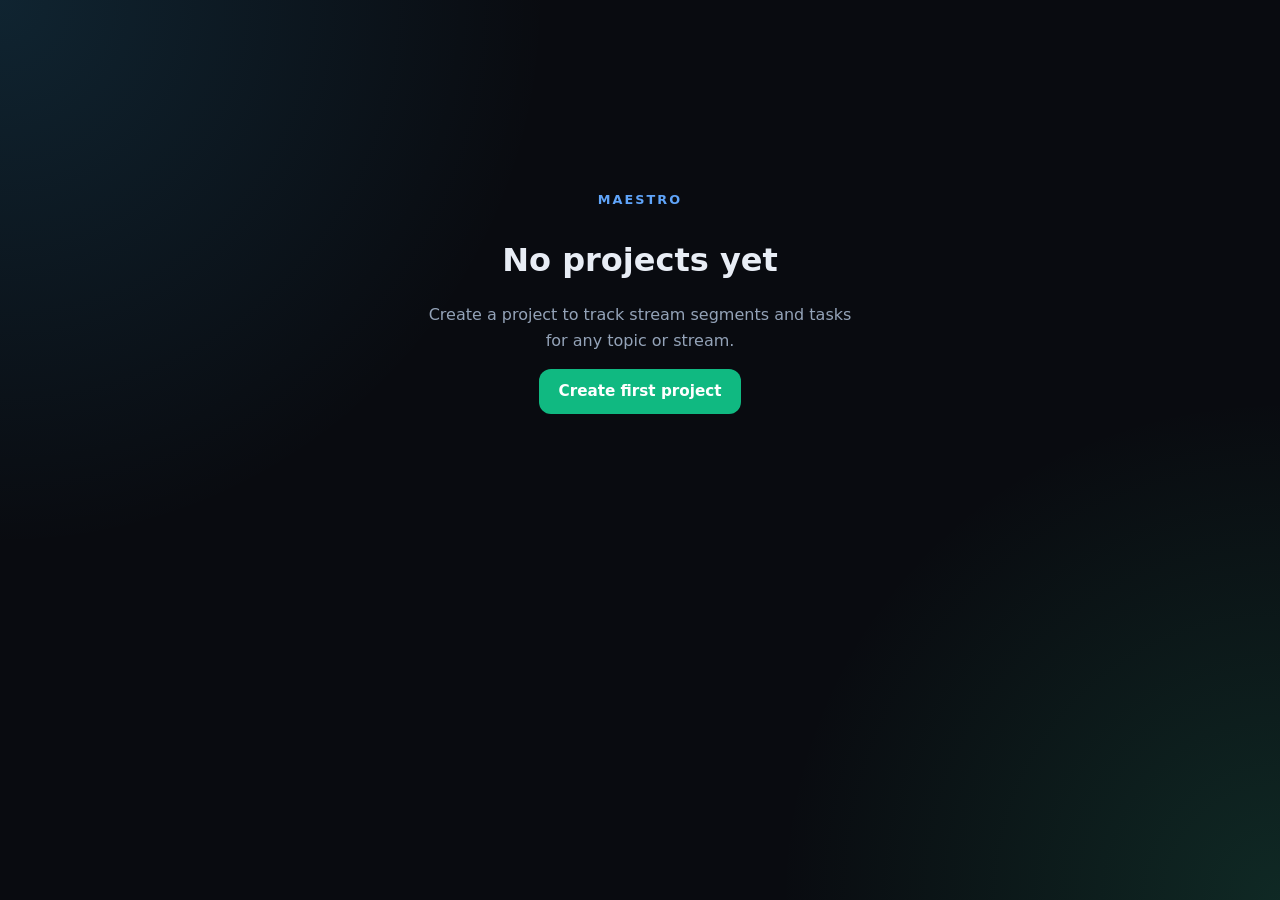
==== commit a78b923d: "Rename app to Maestro (user-facing only) Display name change throughout the UI and docs. The app's r" ====
--- a/index.html
+++ b/index.html
@@ -3,10 +3,14 @@
 <head>
   <meta charset="UTF-8" />
   <meta name="viewport" content="width=device-width, initial-scale=1.0" />
-  <title>Stream Status</title>
+  <title>Maestro</title>
   <link rel="stylesheet" href="style.css" />
 </head>
 <body>
+
+  <!-- ════════════════════════════════════════════════════════════════
+       MODALS — global, available from any view
+       ════════════════════════════════════════════════════════════════ -->
 
   <!-- Project manager modal -->
   <div id="project-modal" class="modal hidden">
@@ -44,12 +48,30 @@
         <input name="platform" type="text" placeholder="Platform / stack" />
         <div class="form-divider"></div>
         <p class="form-section-label">Social &amp; links</p>
-        <input name="social_twitch"  type="text" placeholder="Twitch handle" />
-        <input name="social_youtube" type="text" placeholder="YouTube channel" />
-        <input name="social_github"  type="text" placeholder="GitHub username" />
-        <input name="social_discord" type="text" placeholder="Discord server" />
-        <input name="social_twitter" type="text" placeholder="X / Twitter handle" />
-        <input name="social_website" type="text" placeholder="Website URL" />
+        <div class="social-input-row" data-platform="twitch">
+          <span class="social-input-icon"></span>
+          <input name="social_twitch"  type="text" placeholder="Twitch handle" />
+        </div>
+        <div class="social-input-row" data-platform="youtube">
+          <span class="social-input-icon"></span>
+          <input name="social_youtube" type="text" placeholder="YouTube channel" />
+        </div>
+        <div class="social-input-row" data-platform="github">
+          <span class="social-input-icon"></span>
+          <input name="social_github"  type="text" placeholder="GitHub username" />
+        </div>
+        <div class="social-input-row" data-platform="discord">
+          <span class="social-input-icon"></span>
+          <input name="social_discord" type="text" placeholder="Discord server" />
+        </div>
+        <div class="social-input-row" data-platform="twitter">
+          <span class="social-input-icon"></span>
+          <input name="social_twitter" type="text" placeholder="X / Twitter handle" />
+        </div>
+        <div class="social-input-row" data-platform="website">
+          <span class="social-input-icon"></span>
+          <input name="social_website" type="text" placeholder="Website URL" />
+        </div>
         <button type="submit" class="btn-primary">Save</button>
       </form>
     </div>
@@ -139,183 +161,6 @@
     </div>
   </div>
 
-  <!-- Auto-save toast -->
-  <div id="save-toast" class="save-toast">&#x2713; Saved</div>
-
-  <!-- Sticky now-live bar -->
-  <div id="sticky-bar" class="sticky-bar">
-    <div class="sticky-left">
-      <span class="sticky-eyebrow">Now</span>
-      <span id="sticky-segment" class="sticky-segment">–</span>
-    </div>
-    <span id="sticky-timer" class="sticky-timer">–</span>
-    <span id="sticky-tasks" class="sticky-tasks">–</span>
-  </div>
-
-  <div class="app-shell">
-    <div id="loading-state" class="loading-state">
-      <p>Loading&#8230;</p>
-    </div>
-
-    <div id="empty-state" class="empty-state hidden">
-      <p class="eyebrow">Stream Status</p>
-      <h1>No projects yet</h1>
-      <p>Create a project to track stream segments and tasks for any topic or stream.</p>
-      <button id="create-first-project" class="btn-primary">Create first project</button>
-    </div>
-
-    <div id="main-app" class="hidden">
-      <header class="hero">
-        <!-- Title row: full width, actions pinned right -->
-        <div class="hero-title-row">
-          <div>
-            <p class="eyebrow">Live Stream Status</p>
-            <h1 id="project-title">&#8211;</h1>
-            <p class="subtitle" id="project-description"></p>
-          </div>
-          <div class="hero-actions">
-            <div class="obs-status-wrap">
-              <button id="obs-settings-btn" class="obs-status-badge" data-status="disconnected" title="OBS WebSocket settings">
-                <span class="obs-status-dot"></span>
-                <span class="obs-status-label">OBS</span>
-              </button>
-            </div>
-            <div class="theme-picker" id="theme-picker">
-              <button class="theme-dot active" data-theme="teal"   title="Teal"></button>
-              <button class="theme-dot"        data-theme="purple" title="Purple"></button>
-              <button class="theme-dot"        data-theme="orange" title="Orange"></button>
-              <button class="theme-dot"        data-theme="blue"   title="Blue"></button>
-              <button class="theme-dot"        data-theme="red"    title="Red"></button>
-            </div>
-            <button id="switch-project-btn" class="btn-secondary">Switch project</button>
-            <button id="edit-project-btn" class="btn-ghost">Edit</button>
-          </div>
-        </div>
-        <!-- Cards row: focus | timer | countdown -->
-        <div class="hero-cards-row">
-          <div class="hero-card">
-            <div class="hero-card-row">
-              <span>Current Focus</span>
-              <strong id="project-focus">&#8211;</strong>
-            </div>
-            <div class="hero-card-row">
-              <span>Platform</span>
-              <strong id="project-platform">&#8211;</strong>
-            </div>
-          </div>
-          <div class="hero-card hero-timer-card">
-            <div id="timer-display" class="timer-display">&#8211;&#8211;:&#8211;&#8211;:&#8211;&#8211;</div>
-            <div class="timer-btns">
-              <button id="go-live-btn" class="go-live-btn">&#9654; Go Live</button>
-              <button id="writeup-btn" class="btn-ghost btn-sm hidden">✦ Write-up</button>
-              <button id="chapters-btn" class="btn-ghost btn-sm hidden">⊞ Chapters</button>
-            </div>
-          </div>
-          <div class="hero-card hero-countdown-card">
-            <div class="countdown-info">
-              <span id="countdown-label-display" class="countdown-label">Countdown</span>
-              <span id="countdown-display" class="countdown-time">&#8211;</span>
-            </div>
-            <div class="countdown-btns">
-              <button id="set-countdown-btn" class="btn-ghost btn-sm">Set</button>
-              <button id="clear-countdown-btn" class="icon-btn hidden" title="Clear countdown">&#x2715;</button>
-            </div>
-          </div>
-        </div>
-      </header>
-
-      <nav class="jump-nav" id="jump-nav">
-        <a class="jump-link" href="#section-segments">Segments</a>
-        <a class="jump-link" href="#section-tasks">Tasks</a>
-        <a class="jump-link" href="#section-notes">Notes</a>
-        <a class="jump-link" href="#section-overlays">Overlays</a>
-        <a class="jump-link" href="#section-layouts">Layouts</a>
-      </nav>
-
-      <main>
-        <section class="section-grid" id="section-grid">
-          <article class="panel" id="section-segments">
-            <div class="panel-header-row">
-              <div>
-                <h2>Stream segments</h2>
-                <p class="panel-copy">Mark segments done as you move through the stream.</p>
-              </div>
-              <button id="add-segment-btn" class="btn-ghost">+ Segment</button>
-            </div>
-            <div class="segments" id="segment-list"></div>
-          </article>
-
-          <article class="panel panel-tasks" id="section-tasks">
-            <div class="panel-header">
-              <div>
-                <h2>Task list</h2>
-                <p class="panel-copy">Track stream tasks and your build checklist.</p>
-              </div>
-              <div class="task-controls">
-                <button id="filter-all" class="filter active">All</button>
-                <button id="filter-active" class="filter">Open</button>
-                <button id="filter-completed" class="filter">Done</button>
-              </div>
-            </div>
-            <div class="add-task">
-              <input id="new-task" type="text" placeholder="Add stream task" />
-              <button id="add-task-button">Add</button>
-            </div>
-            <div id="task-list" class="task-list"></div>
-            <div class="task-footer">
-              <span id="task-count">0 tasks</span>
-              <button id="clear-completed">Clear completed</button>
-            </div>
-          </article>
-        </section>
-
-        <!-- Notes panel -->
-        <section class="panel panel-notes" id="section-notes">
-          <div class="notes-header">
-            <h2>Stream notes</h2>
-            <span id="notes-indicator" class="notes-indicator"></span>
-          </div>
-          <textarea
-            id="notes-textarea"
-            class="notes-textarea"
-            placeholder="Stream notes, reference IPs, commands, talking points&#8230;"
-          ></textarea>
-        </section>
-
-        <!-- Overlay sources section -->
-        <section class="overlay-section" id="section-overlays">
-          <div class="overlay-section-header">
-            <div>
-              <h2>OBS overlay sources</h2>
-              <p class="panel-copy">Add these as Browser Sources in OBS. Check <strong>Allow transparency</strong> in each source, or append <code>&amp;bg=green</code> / <code>&amp;bg=magenta</code> for chroma key.</p>
-            </div>
-            <div class="overlay-header-btns">
-            <button id="overlay-mode-btn" class="btn-ghost btn-sm" title="Switch to URLs pinned to this project">Pinned</button>
-            <button id="toggle-overlays" class="btn-ghost overlay-toggle-btn" aria-expanded="false">Show</button>
-          </div>
-          </div>
-          <div id="overlay-grid" class="overlay-grid hidden"></div>
-        </section>
-        <!-- Layout builder section -->
-        <section class="lb-section" id="section-layouts">
-          <div class="lb-section-header">
-            <div>
-              <h2>Layout builder</h2>
-              <p class="panel-copy">Design multi-widget overlay layouts. Add one URL as a single OBS browser source.</p>
-            </div>
-            <div class="lb-header-btns">
-              <button id="new-layout-btn" class="btn-ghost btn-sm">+ New layout</button>
-              <button id="toggle-layouts" class="btn-ghost overlay-toggle-btn" aria-expanded="false">Show</button>
-            </div>
-          </div>
-          <div id="layout-builder-wrap" class="hidden">
-            <div id="layout-list" class="lb-list"></div>
-          </div>
-        </section>
-      </main>
-    </div>
-  </div>
-
   <!-- Segment plan preview modal -->
   <div id="segment-plan-modal" class="modal hidden">
     <div class="modal-backdrop" data-modal="segment-plan-modal"></div>
@@ -360,6 +205,104 @@
       <textarea id="writeup-output" class="writeup-output" readonly rows="12"></textarea>
       <div class="modal-actions">
         <button id="copy-writeup-btn" class="btn-primary">Copy to clipboard</button>
+      </div>
+    </div>
+  </div>
+
+  <!-- Style Editor modal -->
+  <div id="style-modal" class="modal hidden">
+    <div class="modal-backdrop" data-modal="style-modal"></div>
+    <div class="modal-box modal-box--md">
+      <div class="modal-header">
+        <h2 id="style-modal-title">Edit Style</h2>
+        <button class="close-modal icon-btn" data-modal="style-modal">&#x2715;</button>
+      </div>
+      <div class="style-editor">
+        <form id="style-form" class="style-form">
+          <input name="name" type="text" placeholder="Style name *" required />
+
+          <label class="style-field">
+            <span>Font</span>
+            <select name="font">
+              <option value="system-ui">System default</option>
+              <option value="Inter">Inter</option>
+              <option value="Space Grotesk">Space Grotesk</option>
+              <option value="Roboto Slab">Roboto Slab</option>
+              <option value="JetBrains Mono">JetBrains Mono</option>
+            </select>
+          </label>
+
+          <label class="style-field">
+            <span>Accent</span>
+            <div class="style-color-row">
+              <input name="accent" type="color" value="#60a5fa" />
+              <input name="accentHex" type="text" maxlength="9" placeholder="#60a5fa" />
+            </div>
+          </label>
+
+          <label class="style-field">
+            <span>Text</span>
+            <div class="style-color-row">
+              <input name="text" type="color" value="#e8edf5" />
+              <input name="textHex" type="text" maxlength="9" placeholder="#e8edf5" />
+            </div>
+          </label>
+
+          <label class="style-field">
+            <span>Surface <em id="style-surface-val">88%</em></span>
+            <div class="style-color-row">
+              <input name="surfaceColor" type="color" value="#090b10" />
+              <input name="surfaceAlpha" type="range" min="0" max="100" value="88" class="style-alpha-range" />
+            </div>
+          </label>
+
+          <label class="style-field">
+            <span>Border <em id="style-border-val">10%</em></span>
+            <div class="style-color-row">
+              <input name="borderColor" type="color" value="#ffffff" />
+              <input name="borderAlpha" type="range" min="0" max="100" value="10" class="style-alpha-range" />
+            </div>
+          </label>
+
+          <label class="style-field style-slider">
+            <span>Border radius <em id="style-radius-val">18px</em></span>
+            <input name="borderRadius" type="range" min="0" max="32" value="18" />
+          </label>
+
+          <label class="style-field style-slider">
+            <span>Border width <em id="style-bw-val">1px</em></span>
+            <input name="borderWidth" type="range" min="0" max="6" value="1" />
+          </label>
+
+          <label class="style-field style-slider">
+            <span>Padding <em id="style-pad-val">16px</em></span>
+            <input name="padding" type="range" min="6" max="36" value="16" />
+          </label>
+
+          <div class="style-toggle-row">
+            <label><input type="checkbox" name="glow" /> Glow effect</label>
+            <label><input type="checkbox" name="shadow" /> Drop shadow on text</label>
+          </div>
+
+          <div class="style-form-actions">
+            <button type="button" class="btn-ghost" id="style-save-global-btn" title="Save this style globally so other projects can use it">Save as global</button>
+            <button type="button" class="btn-ghost" id="style-delete-btn">Delete</button>
+            <button type="submit" class="btn-primary">Save</button>
+          </div>
+        </form>
+
+        <div class="style-preview-wrap">
+          <p class="style-preview-label">Live preview</p>
+          <div class="style-preview" id="style-preview">
+            <div class="style-preview-card">
+              <div class="style-preview-eyebrow">Now</div>
+              <div class="style-preview-title">VLAN segmentation</div>
+              <div class="style-preview-desc">Set up the trunk port and tag the management VLAN.</div>
+              <div class="style-preview-bar"><div class="style-preview-bar-fill"></div></div>
+            </div>
+          </div>
+          <p class="style-preview-hint">Live overlays update on their next poll cycle.</p>
+        </div>
       </div>
     </div>
   </div>
@@ -403,6 +346,305 @@
     </div>
   </div>
 
+  <!-- Auto-save toast -->
+  <div id="save-toast" class="save-toast">&#x2713; Saved</div>
+
+  <!-- ════════════════════════════════════════════════════════════════
+       SHELL
+       ════════════════════════════════════════════════════════════════ -->
+
+  <div class="app-shell">
+
+    <div id="loading-state" class="loading-state">
+      <p>Loading&#8230;</p>
+    </div>
+
+    <div id="empty-state" class="empty-state hidden">
+      <p class="eyebrow">Maestro</p>
+      <h1>No projects yet</h1>
+      <p>Create a project to track stream segments and tasks for any topic or stream.</p>
+      <button id="create-first-project" class="btn-primary">Create first project</button>
+    </div>
+
+    <div id="main-app" class="hidden">
+
+      <!-- Global header strip -->
+      <header class="app-header">
+        <div class="app-header-left">
+          <button id="switch-project-btn" class="project-chip" title="Switch project">
+            <span class="project-chip-name" id="project-title">&#8211;</span>
+            <span class="project-chip-caret">&#9662;</span>
+          </button>
+        </div>
+        <nav class="tab-nav" id="tab-nav">
+          <a class="tab-link" data-view="plan"  href="#">Plan</a>
+          <a class="tab-link" data-view="live"  href="#">Live</a>
+          <a class="tab-link" data-view="setup" href="#">Setup</a>
+        </nav>
+        <div class="app-header-right">
+          <button id="obs-settings-btn" class="obs-status-badge" data-status="disconnected" title="OBS WebSocket settings">
+            <span class="obs-status-dot"></span>
+            <span class="obs-status-label">OBS</span>
+          </button>
+          <div class="theme-picker" id="theme-picker">
+            <button class="theme-dot active" data-theme="teal"   title="Teal"></button>
+            <button class="theme-dot"        data-theme="purple" title="Purple"></button>
+            <button class="theme-dot"        data-theme="orange" title="Orange"></button>
+            <button class="theme-dot"        data-theme="blue"   title="Blue"></button>
+            <button class="theme-dot"        data-theme="red"    title="Red"></button>
+          </div>
+        </div>
+      </header>
+
+      <!-- Slim live strip (visible on Plan/Setup when stream is live) -->
+      <div id="live-strip" class="live-strip">
+        <div class="live-strip-left">
+          <span class="live-strip-eyebrow">Now</span>
+          <span id="sticky-segment" class="live-strip-segment">&#8211;</span>
+        </div>
+        <span id="sticky-timer" class="live-strip-timer">&#8211;</span>
+        <span id="sticky-tasks" class="live-strip-tasks">&#8211;</span>
+      </div>
+
+      <!-- ════════════ PLAN VIEW ════════════ -->
+      <main id="view-plan" class="view">
+        <header class="plan-hero">
+          <p class="eyebrow">Stream prep</p>
+          <h1 id="plan-project-title">&#8211;</h1>
+          <p class="subtitle" id="project-description"></p>
+          <div class="plan-meta-row">
+            <div class="plan-meta-cell">
+              <span>Focus</span>
+              <strong id="project-focus">&#8211;</strong>
+            </div>
+            <div class="plan-meta-cell">
+              <span>Platform</span>
+              <strong id="project-platform">&#8211;</strong>
+            </div>
+            <div class="plan-meta-cell plan-meta-countdown">
+              <span id="countdown-label-display">Countdown</span>
+              <strong id="countdown-display">&#8211;</strong>
+              <div class="plan-meta-actions">
+                <button id="set-countdown-btn" class="btn-ghost btn-sm">Set</button>
+                <button id="clear-countdown-btn" class="icon-btn hidden" title="Clear countdown">&#x2715;</button>
+              </div>
+            </div>
+          </div>
+        </header>
+
+        <section class="section-grid" id="section-grid">
+          <article class="panel" id="section-segments">
+            <div class="panel-header-row">
+              <div>
+                <h2>Stream segments</h2>
+                <p class="panel-copy">Mark segments done as you move through the stream.</p>
+              </div>
+              <button id="add-segment-btn" class="btn-ghost">+ Segment</button>
+            </div>
+            <div class="segments" id="segment-list"></div>
+          </article>
+
+          <article class="panel panel-tasks" id="section-tasks">
+            <div class="panel-header">
+              <div>
+                <h2>Task list</h2>
+                <p class="panel-copy">Track stream tasks and your build checklist.</p>
+              </div>
+              <div class="task-controls">
+                <button id="filter-all" class="filter active">All</button>
+                <button id="filter-active" class="filter">Open</button>
+                <button id="filter-completed" class="filter">Done</button>
+              </div>
+            </div>
+            <div class="add-task">
+              <input id="new-task" type="text" placeholder="Add stream task" />
+              <button id="add-task-button">Add</button>
+            </div>
+            <div id="task-list" class="task-list"></div>
+            <div class="task-footer">
+              <span id="task-count">0 tasks</span>
+              <button id="clear-completed">Clear completed</button>
+            </div>
+          </article>
+        </section>
+
+        <section class="panel panel-notes" id="section-notes">
+          <div class="notes-header">
+            <h2>Stream notes</h2>
+            <span id="notes-indicator" class="notes-indicator"></span>
+          </div>
+          <textarea
+            id="notes-textarea"
+            class="notes-textarea"
+            placeholder="Stream notes, reference IPs, commands, talking points&#8230;"
+          ></textarea>
+        </section>
+      </main>
+
+      <!-- ════════════ LIVE VIEW ════════════ -->
+      <main id="view-live" class="view">
+        <div class="live-grid">
+          <!-- Big timer + transport controls -->
+          <section class="live-card live-card--timer">
+            <div class="live-eyebrow">Stream time</div>
+            <div id="timer-display" class="timer-display live-timer-big">&#8211;&#8211;:&#8211;&#8211;:&#8211;&#8211;</div>
+            <div class="live-timer-actions">
+              <button id="go-live-btn" class="go-live-btn">&#9654; Go Live</button>
+              <button id="writeup-btn" class="btn-ghost btn-sm hidden">✦ Write-up</button>
+              <button id="chapters-btn" class="btn-ghost btn-sm hidden">⊞ Chapters</button>
+            </div>
+          </section>
+
+          <!-- Current segment + transport -->
+          <section class="live-card live-card--current">
+            <div class="live-eyebrow">Now</div>
+            <h2 id="live-current-title" class="live-current-title">&#8211;</h2>
+            <p id="live-current-desc" class="live-current-desc"></p>
+            <div id="live-current-pace" class="live-current-pace"></div>
+            <div class="live-current-actions">
+              <button id="live-mark-done-btn" class="btn-primary">Mark done &#8594;</button>
+              <button id="live-highlight-btn" class="btn-ghost hidden" title="Log highlight + save replay">&#x2605; Highlight</button>
+            </div>
+          </section>
+
+          <!-- Up next -->
+          <section class="live-card live-card--next">
+            <div class="live-eyebrow">Up next</div>
+            <h3 id="live-next-title" class="live-next-title">&#8211;</h3>
+            <p id="live-next-desc" class="live-next-desc"></p>
+          </section>
+
+          <!-- Overall progress -->
+          <section class="live-card live-card--progress">
+            <div class="live-eyebrow">Progress</div>
+            <div class="seg-progress-track">
+              <div id="live-seg-fill" class="seg-progress-fill" style="width:0%"></div>
+            </div>
+            <div id="live-seg-counter" class="live-seg-counter">0 / 0 done</div>
+          </section>
+
+          <!-- OBS scene control -->
+          <section class="live-card live-card--scene">
+            <div class="live-eyebrow">OBS scene</div>
+            <div id="live-scene-wrap" class="live-scene-wrap">
+              <span class="live-scene-empty">OBS not connected</span>
+            </div>
+          </section>
+
+          <!-- Open tasks -->
+          <section class="live-card live-card--tasks">
+            <div class="live-eyebrow">Open tasks</div>
+            <div id="live-tasks-count" class="live-tasks-count">0</div>
+            <ul id="live-tasks-list" class="live-tasks-list"></ul>
+          </section>
+
+          <!-- Stream health -->
+          <section class="live-card live-card--health">
+            <div class="live-eyebrow">Stream health</div>
+            <div class="live-health-grid">
+              <div><span>Bitrate</span><strong id="live-h-kbps">&#8211;</strong></div>
+              <div><span>Drops</span><strong id="live-h-drops">&#8211;</strong></div>
+              <div><span>FPS</span><strong id="live-h-fps">&#8211;</strong></div>
+              <div><span>CPU</span><strong id="live-h-cpu">&#8211;</strong></div>
+            </div>
+            <div id="live-h-stale" class="live-health-stale"></div>
+          </section>
+        </div>
+      </main>
+
+      <!-- ════════════ SETUP VIEW ════════════ -->
+      <main id="view-setup" class="view">
+        <section class="panel setup-panel">
+          <div class="panel-header-row">
+            <div>
+              <h2>Project details</h2>
+              <p class="panel-copy">Name, description, focus, platform, and social links.</p>
+            </div>
+            <button id="edit-project-btn" class="btn-primary">Edit project</button>
+          </div>
+          <dl class="setup-meta">
+            <div><dt>Name</dt><dd id="setup-name">&#8211;</dd></div>
+            <div><dt>Description</dt><dd id="setup-desc">&#8211;</dd></div>
+            <div><dt>Focus</dt><dd id="setup-focus">&#8211;</dd></div>
+            <div><dt>Platform</dt><dd id="setup-platform">&#8211;</dd></div>
+          </dl>
+          <div class="setup-panel-footer">
+            <div>
+              <p class="setup-footer-label">Reset progress</p>
+              <p class="setup-footer-hint">Mark all segments not-done, uncheck all tasks, clear the live timer and highlights. Segments, tasks, and notes are preserved.</p>
+            </div>
+            <button id="reset-progress-btn" class="btn-ghost">Reset progress</button>
+          </div>
+        </section>
+
+        <section class="panel setup-panel">
+          <div class="panel-header-row">
+            <div>
+              <h2>OBS connection</h2>
+              <p class="panel-copy">WebSocket connection, scene sync, BRB detection, lower-thirds text source.</p>
+            </div>
+            <button id="setup-obs-btn" class="btn-primary">Configure OBS</button>
+          </div>
+          <dl class="setup-meta">
+            <div><dt>Status</dt><dd id="setup-obs-status">disconnected</dd></div>
+            <div><dt>Streaming PC</dt><dd id="setup-obs-pc">&#8211;</dd></div>
+            <div><dt>BRB scene</dt><dd id="setup-obs-brb">&#8211;</dd></div>
+            <div><dt>Text source</dt><dd id="setup-obs-text">&#8211;</dd></div>
+          </dl>
+        </section>
+
+        <section class="panel setup-panel" id="section-style">
+          <div class="panel-header-row">
+            <div>
+              <h2>Stream style</h2>
+              <p class="panel-copy">Pick a preset, customize per project, or save your own as a reusable global style. Applied to every overlay URL that includes <code>?project=&lt;id&gt;</code>.</p>
+            </div>
+            <div class="style-panel-actions">
+              <button id="style-new-btn" class="btn-ghost btn-sm">+ New style</button>
+              <button id="style-edit-btn" class="btn-primary btn-sm">Edit active</button>
+            </div>
+          </div>
+          <div class="style-active-row">
+            <label class="style-active-label">
+              <span>Active style</span>
+              <select id="style-active-select" class="style-active-select"></select>
+            </label>
+            <p id="style-active-meta" class="style-active-meta"></p>
+          </div>
+        </section>
+
+        <section class="overlay-section" id="section-overlays">
+          <div class="overlay-section-header">
+            <div>
+              <h2>OBS overlay sources</h2>
+              <p class="panel-copy">Add these as Browser Sources in OBS. Check <strong>Allow transparency</strong> in each source, or append <code>&amp;bg=green</code> / <code>&amp;bg=magenta</code> for chroma key.</p>
+            </div>
+            <div class="overlay-header-btns">
+              <button id="overlay-mode-btn" class="btn-ghost btn-sm" title="Switch to URLs pinned to this project">Pinned</button>
+            </div>
+          </div>
+          <div id="overlay-grid" class="overlay-grid"></div>
+        </section>
+
+        <section class="lb-section" id="section-layouts">
+          <div class="lb-section-header">
+            <div>
+              <h2>Layout builder</h2>
+              <p class="panel-copy">Design multi-widget overlay layouts. Add one URL as a single OBS browser source.</p>
+            </div>
+            <div class="lb-header-btns">
+              <button id="new-layout-btn" class="btn-ghost btn-sm">+ New layout</button>
+            </div>
+          </div>
+          <div id="layout-builder-wrap">
+            <div id="layout-list" class="lb-list"></div>
+          </div>
+        </section>
+      </main>
+
+    </div>
+  </div>
+
   <script src="obs-websocket.js"></script>
   <script src="script.js"></script>
   <script src="layout-builder.js"></script>
--- a/style.css
+++ b/style.css
@@ -1,5 +1,5 @@
 /* ═══════════════════════════════════════════════════════════════════
-   Stream Status — Main App CSS
+   Maestro — Main App CSS
    Rebuilt to match the current index.html / script.js structure.
    ═══════════════════════════════════════════════════════════════════ */
 
@@ -156,33 +156,28 @@
   transform: translateX(-50%) translateY(0);
 }
 
-/* ── Sticky bar ─────────────────────────────────────────────────── */
-.sticky-bar {
-  position: fixed;
-  top: 0;
-  left: 0;
-  right: 0;
-  z-index: 200;
-  display: flex;
+/* ── Live strip (slim bar shown on Plan/Setup when live) ────────── */
+.live-strip {
+  display: none;
   align-items: center;
   gap: 20px;
-  padding: 10px 24px;
-  background: rgba(9, 11, 16, 0.9);
-  backdrop-filter: blur(12px);
-  border-bottom: 1px solid var(--border);
-  transform: translateY(-100%);
-  transition: transform 0.25s ease;
-}
-.sticky-bar.visible { transform: translateY(0); }
-
-.sticky-left {
+  padding: 10px 18px;
+  margin-bottom: 18px;
+  border-radius: var(--radius-md);
+  background: rgba(9, 11, 16, 0.6);
+  border: 1px solid var(--border);
+}
+.live-strip.visible { display: flex; }
+body[data-view="live"] .live-strip { display: none !important; }
+
+.live-strip-left {
   display: flex;
   align-items: center;
   gap: 10px;
   flex: 1;
   min-width: 0;
 }
-.sticky-eyebrow {
+.live-strip-eyebrow {
   font-size: 0.72rem;
   font-weight: 700;
   text-transform: uppercase;
@@ -190,22 +185,22 @@
   color: var(--accent);
   flex-shrink: 0;
 }
-.sticky-segment {
+.live-strip-segment {
   font-weight: 600;
   font-size: 0.92rem;
   overflow: hidden;
   text-overflow: ellipsis;
   white-space: nowrap;
 }
-.sticky-timer {
+.live-strip-timer {
   font-variant-numeric: tabular-nums;
   font-weight: 700;
   font-size: 0.95rem;
   color: var(--text-muted);
   flex-shrink: 0;
 }
-.sticky-timer.live { color: var(--accent); }
-.sticky-tasks {
+.live-strip-timer.live { color: var(--accent); }
+.live-strip-tasks {
   font-size: 0.85rem;
   color: var(--text-faint);
   flex-shrink: 0;
@@ -244,25 +239,81 @@
 }
 
 /* ══════════════════════════════════════════════════════════════════
-   HERO
+   APP HEADER  (global: project chip · tab nav · OBS · theme)
    ══════════════════════════════════════════════════════════════════ */
-.hero {
-  margin-bottom: 32px;
-  display: flex;
-  flex-direction: column;
-  gap: 20px;
-}
-
-/* Title row: project name left, actions right */
-.hero-title-row {
-  display: flex;
-  align-items: flex-start;
-  justify-content: space-between;
-  gap: 20px;
-  flex-wrap: wrap;
-}
-.hero-title-row h1 {
-  font-size: clamp(1.8rem, 3vw, 2.8rem);
+.app-header {
+  display: flex;
+  align-items: center;
+  gap: 16px;
+  padding: 12px 0 14px;
+  margin-bottom: 22px;
+  border-bottom: 1px solid var(--border);
+}
+.app-header-left  { flex: 1; min-width: 0; display: flex; align-items: center; }
+.app-header-right { display: flex; align-items: center; gap: 10px; flex-shrink: 0; }
+
+.project-chip {
+  display: inline-flex;
+  align-items: center;
+  gap: 8px;
+  padding: 8px 14px;
+  border-radius: var(--radius-pill);
+  background: var(--surface);
+  border: 1px solid var(--border);
+  color: var(--text);
+  font-weight: 600;
+  font-size: 0.95rem;
+  max-width: 100%;
+  transition: border-color 0.15s, background 0.15s;
+}
+.project-chip:hover { border-color: var(--accent); background: var(--surface-2, rgba(255,255,255,0.04)); }
+.project-chip-name {
+  overflow: hidden;
+  text-overflow: ellipsis;
+  white-space: nowrap;
+  max-width: 320px;
+}
+.project-chip-caret { color: var(--text-faint); font-size: 0.85rem; }
+
+/* Tab navigation */
+.tab-nav {
+  display: flex;
+  align-items: center;
+  gap: 4px;
+  padding: 4px;
+  background: var(--surface);
+  border: 1px solid var(--border);
+  border-radius: var(--radius-pill);
+}
+.tab-link {
+  display: inline-block;
+  padding: 7px 18px;
+  border-radius: var(--radius-pill);
+  color: var(--text-muted);
+  text-decoration: none;
+  font-size: 0.88rem;
+  font-weight: 600;
+  transition: color 0.15s, background 0.15s;
+}
+.tab-link:hover  { color: var(--text); }
+.tab-link.active { color: #fff; background: var(--accent-dim); }
+
+/* ══════════════════════════════════════════════════════════════════
+   VIEW VISIBILITY
+   ══════════════════════════════════════════════════════════════════ */
+.view { display: none; }
+body[data-view="plan"]  #view-plan  { display: block; }
+body[data-view="live"]  #view-live  { display: block; }
+body[data-view="setup"] #view-setup { display: block; }
+
+/* ══════════════════════════════════════════════════════════════════
+   PLAN VIEW HERO
+   ══════════════════════════════════════════════════════════════════ */
+.plan-hero {
+  margin-bottom: 24px;
+}
+.plan-hero h1 {
+  font-size: clamp(1.6rem, 2.4vw, 2.2rem);
   line-height: 1.15;
   font-weight: 800;
   margin: 0;
@@ -271,19 +322,515 @@
   margin: 6px 0 0;
   color: var(--text-muted);
   font-size: 0.95rem;
-  max-width: 560px;
-}
-
-/* Action cluster (OBS + theme + buttons) */
-.hero-actions {
+  max-width: 720px;
+}
+
+.plan-meta-row {
+  display: grid;
+  grid-template-columns: 1fr 1fr 1.4fr;
+  gap: 14px;
+  margin-top: 18px;
+}
+.plan-meta-cell {
+  background: var(--surface);
+  border: 1px solid var(--border);
+  border-radius: var(--radius-md);
+  padding: 12px 14px;
+  display: flex;
+  flex-direction: column;
+  gap: 4px;
+  min-width: 0;
+}
+.plan-meta-cell > span {
+  font-size: 0.72rem;
+  font-weight: 700;
+  text-transform: uppercase;
+  letter-spacing: 0.1em;
+  color: var(--text-faint);
+}
+.plan-meta-cell > strong {
+  font-size: 1rem;
+  font-weight: 600;
+  color: var(--text);
+  overflow: hidden;
+  text-overflow: ellipsis;
+  white-space: nowrap;
+}
+.plan-meta-countdown > strong {
+  font-size: 1.4rem;
+  font-variant-numeric: tabular-nums;
+}
+.plan-meta-actions { display: flex; gap: 6px; margin-top: 4px; }
+
+/* ══════════════════════════════════════════════════════════════════
+   LIVE VIEW
+   ══════════════════════════════════════════════════════════════════ */
+.live-grid {
+  display: grid;
+  grid-template-columns: 1.4fr 1fr 1fr;
+  grid-auto-rows: minmax(160px, auto);
+  gap: 18px;
+}
+.live-card {
+  background: var(--surface);
+  border: 1px solid var(--border);
+  border-radius: var(--radius-lg);
+  padding: 20px 22px;
+  display: flex;
+  flex-direction: column;
+  gap: 12px;
+  min-width: 0;
+}
+.live-eyebrow {
+  font-size: 0.72rem;
+  font-weight: 700;
+  text-transform: uppercase;
+  letter-spacing: 0.12em;
+  color: var(--accent);
+}
+
+.live-card--timer    { grid-column: span 1; align-items: center; text-align: center; justify-content: center; }
+.live-card--current  { grid-column: span 2; }
+.live-card--next     { grid-column: span 1; }
+.live-card--progress { grid-column: span 1; justify-content: center; }
+.live-card--scene    { grid-column: span 1; }
+.live-card--tasks    { grid-column: span 1; }
+.live-card--health   { grid-column: span 2; }
+
+.live-timer-big {
+  font-size: clamp(3rem, 6vw, 5.2rem);
+  font-weight: 800;
+  font-variant-numeric: tabular-nums;
+  letter-spacing: 0.04em;
+  line-height: 1;
+}
+.live-timer-actions {
+  display: flex;
+  align-items: center;
+  gap: 8px;
+  flex-wrap: wrap;
+  justify-content: center;
+}
+
+.live-current-title {
+  font-size: clamp(1.4rem, 2.6vw, 2rem);
+  font-weight: 800;
+  margin: 0;
+  line-height: 1.15;
+}
+.live-current-desc {
+  margin: 0;
+  color: var(--text-muted);
+  font-size: 0.95rem;
+}
+.live-current-pace {
+  font-variant-numeric: tabular-nums;
+  font-weight: 700;
+  color: var(--text);
+  font-size: 1.1rem;
+}
+.live-pace--over { color: #f97316; }
+.live-current-actions {
+  display: flex;
+  align-items: center;
+  gap: 8px;
+  margin-top: auto;
+  flex-wrap: wrap;
+}
+
+.live-next-title {
+  font-size: 1.15rem;
+  font-weight: 700;
+  margin: 0;
+  line-height: 1.2;
+}
+.live-next-desc {
+  margin: 0;
+  color: var(--text-muted);
+  font-size: 0.88rem;
+}
+
+.live-seg-counter {
+  margin-top: 6px;
+  color: var(--text-muted);
+  font-size: 0.88rem;
+  text-align: center;
+  font-variant-numeric: tabular-nums;
+}
+
+.live-scene-wrap { display: flex; }
+.live-scene-select {
+  width: 100%;
+  background: var(--surface);
+  border: 1px solid var(--border-mid);
+  color: var(--text);
+  font-size: 0.95rem;
+  padding: 9px 12px;
+  border-radius: var(--radius-sm);
+}
+.live-scene-empty { color: var(--text-faint); font-size: 0.9rem; padding: 8px 2px; }
+
+.live-tasks-count {
+  font-size: 2.4rem;
+  font-weight: 800;
+  font-variant-numeric: tabular-nums;
+  line-height: 1;
+}
+.live-tasks-list {
+  list-style: none;
+  padding: 0;
+  margin: 0;
+  display: flex;
+  flex-direction: column;
+  gap: 6px;
+}
+.live-task-row label {
+  display: flex;
+  align-items: center;
+  gap: 8px;
+  font-size: 0.92rem;
+  color: var(--text-muted);
+  cursor: pointer;
+}
+.live-task-row label:hover { color: var(--text); }
+
+.live-health-grid {
+  display: grid;
+  grid-template-columns: repeat(4, 1fr);
+  gap: 14px;
+}
+.live-health-grid > div { display: flex; flex-direction: column; gap: 4px; }
+.live-health-grid > div > span {
+  font-size: 0.72rem;
+  font-weight: 700;
+  text-transform: uppercase;
+  letter-spacing: 0.1em;
+  color: var(--text-faint);
+}
+.live-health-grid > div > strong {
+  font-size: 1.4rem;
+  font-weight: 700;
+  font-variant-numeric: tabular-nums;
+  color: var(--text);
+}
+.live-health-stale {
+  font-size: 0.8rem;
+  color: var(--text-faint);
+  font-style: italic;
+}
+
+@media (max-width: 900px) {
+  .live-grid { grid-template-columns: 1fr 1fr; }
+  .live-card--current,
+  .live-card--health  { grid-column: span 2; }
+}
+@media (max-width: 640px) {
+  .live-grid { grid-template-columns: 1fr; }
+  .live-card,
+  .live-card--current,
+  .live-card--health { grid-column: span 1; }
+}
+
+/* ══════════════════════════════════════════════════════════════════
+   SETUP VIEW
+   ══════════════════════════════════════════════════════════════════ */
+.setup-panel { margin-bottom: 20px; }
+.setup-meta {
+  display: grid;
+  grid-template-columns: repeat(auto-fit, minmax(180px, 1fr));
+  gap: 14px;
+  margin: 0;
+}
+.setup-meta > div { display: flex; flex-direction: column; gap: 3px; min-width: 0; }
+.setup-meta dt {
+  font-size: 0.72rem;
+  font-weight: 700;
+  text-transform: uppercase;
+  letter-spacing: 0.1em;
+  color: var(--text-faint);
+  margin: 0;
+}
+.setup-meta dd {
+  font-size: 0.95rem;
+  font-weight: 600;
+  color: var(--text);
+  margin: 0;
+  overflow: hidden;
+  text-overflow: ellipsis;
+  white-space: nowrap;
+}
+
+/* Make the overlay and layout sections in Setup look like full-width panels */
+#view-setup .overlay-section,
+#view-setup .lb-section {
+  margin-top: 20px;
+}
+
+/* ══════════════════════════════════════════════════════════════════
+   STREAM STYLE  (Setup panel + Editor modal)
+   ══════════════════════════════════════════════════════════════════ */
+.style-panel-actions { display: flex; gap: 8px; flex-wrap: wrap; }
+
+.style-active-row {
+  display: flex;
+  flex-direction: column;
+  gap: 8px;
+}
+.style-active-label {
+  display: flex;
+  flex-direction: column;
+  gap: 6px;
+  font-size: 0.75rem;
+  font-weight: 700;
+  text-transform: uppercase;
+  letter-spacing: 0.1em;
+  color: var(--text-faint);
+}
+.style-active-select {
+  background: var(--surface);
+  border: 1px solid var(--border-mid);
+  color: var(--text);
+  font-size: 0.95rem;
+  padding: 9px 12px;
+  border-radius: var(--radius-sm);
+  width: 100%;
+  max-width: 480px;
+}
+.style-active-meta {
+  font-size: 0.82rem;
+  color: var(--text-muted);
+  margin: 0;
+}
+
+/* Editor modal layout — two columns: form left, live preview right */
+.style-editor {
+  display: grid;
+  grid-template-columns: 1.2fr 1fr;
+  gap: 24px;
+}
+.style-form { display: flex; flex-direction: column; gap: 12px; }
+.style-field {
+  display: flex;
+  flex-direction: column;
+  gap: 5px;
+  font-size: 0.78rem;
+  font-weight: 700;
+  text-transform: uppercase;
+  letter-spacing: 0.08em;
+  color: var(--text-faint);
+}
+.style-field > select,
+.style-field > input[type="text"] {
+  font-family: inherit;
+  background: rgba(255,255,255,0.04);
+  border: 1px solid var(--border);
+  color: var(--text);
+  font-size: 0.92rem;
+  padding: 8px 10px;
+  border-radius: var(--radius-sm);
+  text-transform: none;
+  letter-spacing: 0;
+  font-weight: 400;
+}
+
+/* Social input rows in Edit Project modal */
+.social-input-row {
   display: flex;
   align-items: center;
   gap: 10px;
+  width: 100%;
+}
+.social-input-row input { flex: 1; min-width: 0; }
+.social-input-icon {
+  display: inline-flex;
+  align-items: center;
+  justify-content: center;
+  width: 20px;
+  height: 20px;
+  color: var(--text-muted);
+  flex-shrink: 0;
+}
+.social-input-icon svg { width: 100%; height: 100%; }
+.social-input-row[data-platform="twitch"]  .social-input-icon { color: #9146ff; }
+.social-input-row[data-platform="youtube"] .social-input-icon { color: #ff0000; }
+.social-input-row[data-platform="github"]  .social-input-icon { color: var(--text); }
+.social-input-row[data-platform="discord"] .social-input-icon { color: #5865f2; }
+.social-input-row[data-platform="twitter"] .social-input-icon { color: var(--text); }
+.social-input-row[data-platform="website"] .social-input-icon { color: var(--accent); }
+
+/* Force dark option list across the app — the OS default renders
+   <option> with a light theme on most platforms, ignoring our color. */
+select option,
+select optgroup {
+  background: #14181f;
+  color: var(--text);
+}
+.style-color-row { display: flex; align-items: center; gap: 8px; }
+.style-color-row input[type="color"] {
+  width: 38px;
+  height: 32px;
+  padding: 0;
+  border: 1px solid var(--border);
+  border-radius: 6px;
+  background: transparent;
+  cursor: pointer;
+}
+.style-color-row input[type="text"] {
+  flex: 1;
+  font-family: var(--font-mono, ui-monospace, monospace);
+  text-transform: none;
+  letter-spacing: 0;
+}
+.style-alpha-range {
+  flex: 1;
+  min-width: 0;
+}
+.style-slider em {
+  font-style: normal;
+  color: var(--text);
+  font-weight: 600;
+  font-variant-numeric: tabular-nums;
+  margin-left: 6px;
+}
+.style-slider input[type="range"] { width: 100%; }
+.style-toggle-row {
+  display: flex;
+  flex-direction: column;
+  gap: 6px;
+  margin-top: 6px;
+}
+.style-toggle-row label {
+  display: flex;
+  align-items: center;
+  gap: 8px;
+  font-size: 0.88rem;
+  color: var(--text-muted);
+  text-transform: none;
+  letter-spacing: 0;
+  font-weight: 500;
+  cursor: pointer;
+}
+.style-form-actions {
+  display: flex;
+  align-items: center;
+  gap: 8px;
+  margin-top: 8px;
   flex-wrap: wrap;
-  flex-shrink: 0;
-}
-
-/* OBS status badge */
+  justify-content: flex-end;
+}
+
+/* Live preview pane */
+.style-preview-wrap {
+  display: flex;
+  flex-direction: column;
+  gap: 8px;
+}
+.style-preview-label {
+  font-size: 0.72rem;
+  font-weight: 700;
+  text-transform: uppercase;
+  letter-spacing: 0.12em;
+  color: var(--text-faint);
+  margin: 0;
+}
+.style-preview {
+  /* Default vars match the Minimal preset; overridden inline by JS */
+  --ov-font: system-ui, sans-serif;
+  --ov-accent: #60a5fa;
+  --ov-text: #e8edf5;
+  --ov-surface: rgba(9, 11, 16, 0.88);
+  --ov-border: rgba(255, 255, 255, 0.10);
+  --ov-radius: 18px;
+  --ov-border-width: 1px;
+  --ov-padding: 16px;
+  --ov-glow: none;
+  --ov-text-shadow: none;
+  background:
+    repeating-linear-gradient(
+      45deg,
+      rgba(255,255,255,0.03) 0 10px,
+      rgba(255,255,255,0.0)  10px 20px
+    );
+  padding: 24px;
+  border-radius: var(--radius-md);
+  display: flex;
+  align-items: center;
+  justify-content: center;
+  min-height: 200px;
+}
+.style-preview-card {
+  background: var(--ov-surface);
+  border: var(--ov-border-width) solid var(--ov-border);
+  border-radius: var(--ov-radius);
+  padding: var(--ov-padding) calc(var(--ov-padding) + 4px);
+  box-shadow: var(--ov-glow);
+  font-family: var(--ov-font);
+  color: var(--ov-text);
+  text-shadow: var(--ov-text-shadow);
+  display: flex;
+  flex-direction: column;
+  gap: 10px;
+  width: 100%;
+  max-width: 320px;
+}
+.style-preview-eyebrow {
+  font-size: 0.72em;
+  font-weight: 700;
+  text-transform: uppercase;
+  letter-spacing: 0.14em;
+  color: var(--ov-accent);
+}
+.style-preview-title { font-size: 1.4em; font-weight: 700; line-height: 1.2; }
+.style-preview-desc  { font-size: 0.92em; opacity: 0.75; }
+.style-preview-bar {
+  height: 6px;
+  background: rgba(255, 255, 255, 0.10);
+  border-radius: 999px;
+  overflow: hidden;
+}
+.style-preview-bar-fill {
+  width: 65%;
+  height: 100%;
+  background: var(--ov-accent);
+}
+.style-preview-hint {
+  font-size: 0.78rem;
+  color: var(--text-faint);
+  margin: 0;
+  font-style: italic;
+}
+
+@media (max-width: 760px) {
+  .style-editor { grid-template-columns: 1fr; }
+}
+
+/* Footer row inside a setup panel (e.g. Reset progress) */
+.setup-panel-footer {
+  display: flex;
+  align-items: center;
+  justify-content: space-between;
+  gap: 16px;
+  margin-top: 18px;
+  padding-top: 16px;
+  border-top: 1px solid var(--border);
+}
+.setup-panel-footer > div { min-width: 0; }
+.setup-footer-label {
+  font-size: 0.92rem;
+  font-weight: 600;
+  margin: 0 0 4px;
+  color: var(--text);
+}
+.setup-footer-hint {
+  font-size: 0.85rem;
+  color: var(--text-muted);
+  margin: 0;
+  max-width: 520px;
+}
+
+/* ══════════════════════════════════════════════════════════════════
+   SHARED COMPONENTS  (badges / pickers — unchanged from before)
+   ══════════════════════════════════════════════════════════════════ */
 .obs-status-wrap { display: flex; align-items: center; }
 .obs-status-badge {
   display: flex;
@@ -330,32 +877,7 @@
 .theme-dot[data-theme="blue"]   { background: #60a5fa; }
 .theme-dot[data-theme="red"]    { background: #f87171; }
 
-/* Hero cards row */
-.hero-cards-row {
-  display: grid;
-  grid-template-columns: 1fr 1fr 1fr;
-  gap: 16px;
-}
-
-.hero-card {
-  background: var(--surface);
-  border: 1px solid var(--border);
-  border-radius: var(--radius-md);
-  padding: 20px;
-  display: flex;
-  flex-direction: column;
-  gap: 12px;
-}
-.hero-card-row {
-  display: flex;
-  flex-direction: column;
-  gap: 3px;
-}
-.hero-card-row > span { font-size: 0.78rem; color: var(--text-faint); font-weight: 600; text-transform: uppercase; letter-spacing: 0.08em; }
-.hero-card-row > strong { font-size: 1rem; font-weight: 600; color: var(--text); }
-
-/* Timer card */
-.hero-timer-card { justify-content: center; align-items: center; text-align: center; gap: 14px; }
+/* Timer display (used on Plan-mini? — also overridden by .live-timer-big in Live) */
 .timer-display {
   font-size: 2.4rem;
   font-weight: 800;
@@ -389,8 +911,7 @@
 .obs-stream-stopped  { animation: flash-red 0.5s ease 4; }
 @keyframes flash-red { 0%,100% { background: #b91c1c; } 50% { background: #ef4444; } }
 
-/* Countdown card */
-.hero-countdown-card { justify-content: center; }
+/* Countdown info (used in Plan meta cell) */
 .countdown-info { display: flex; flex-direction: column; gap: 4px; }
 .countdown-label {
   font-size: 0.78rem;
@@ -408,30 +929,6 @@
 }
 .countdown-time.expired { color: #f97316; }
 .countdown-btns { display: flex; align-items: center; gap: 6px; margin-top: 6px; }
-
-/* ══════════════════════════════════════════════════════════════════
-   JUMP NAV
-   ══════════════════════════════════════════════════════════════════ */
-.jump-nav {
-  display: flex;
-  gap: 4px;
-  margin-bottom: 24px;
-  border-bottom: 1px solid var(--border);
-  padding-bottom: 0;
-}
-.jump-link {
-  display: block;
-  padding: 8px 14px;
-  color: var(--text-faint);
-  text-decoration: none;
-  font-size: 0.88rem;
-  font-weight: 600;
-  border-bottom: 2px solid transparent;
-  margin-bottom: -1px;
-  transition: color 0.15s, border-color 0.15s;
-}
-.jump-link:hover  { color: var(--text); }
-.jump-link.active { color: var(--accent); border-bottom-color: var(--accent); }
 
 /* ══════════════════════════════════════════════════════════════════
    PANELS (general)
@@ -836,6 +1333,16 @@
   text-align: center;
 }
 .oc-unit { font-size: 0.72rem; color: var(--text-faint); }
+.oc-text {
+  flex: 1;
+  border: 1px solid var(--border-mid);
+  border-radius: 6px;
+  padding: 3px 8px;
+  background: rgba(15,23,42,0.9);
+  color: var(--text);
+  font-size: 0.78rem;
+  min-width: 0;
+}
 
 .overlay-card-url {
   border-top: 1px solid var(--border);
@@ -1162,20 +1669,20 @@
    RESPONSIVE
    ══════════════════════════════════════════════════════════════════ */
 @media (max-width: 960px) {
-  .hero-cards-row { grid-template-columns: 1fr 1fr; }
+  .plan-meta-row { grid-template-columns: 1fr 1fr; }
 }
 @media (max-width: 760px) {
-  .section-grid   { grid-template-columns: 1fr; }
-  .hero-cards-row { grid-template-columns: 1fr; }
-  .hero-title-row { flex-direction: column; }
-  .hero-actions   { width: 100%; }
-  .app-shell      { padding: 20px 16px 40px; }
-  .modal-box      { padding: 20px; }
-  .overlay-grid   { grid-template-columns: 1fr; }
+  .section-grid     { grid-template-columns: 1fr; }
+  .plan-meta-row    { grid-template-columns: 1fr; }
+  .app-header       { flex-wrap: wrap; }
+  .app-header-right { width: 100%; justify-content: flex-end; }
+  .app-shell        { padding: 20px 16px 40px; }
+  .modal-box        { padding: 20px; }
+  .overlay-grid     { grid-template-columns: 1fr; }
 }
 @media (max-width: 480px) {
-  .sticky-tasks { display: none; }
-  .timer-display { font-size: 1.9rem; }
+  .live-strip-tasks { display: none; }
+  .timer-display    { font-size: 1.9rem; }
 }
 
 /* ══════════════════════════════════════════════════════════════════
@@ -1232,6 +1739,49 @@
 .lb-mode-freeform { background: rgba(37,99,235,0.18); color: #60a5fa; }
 .lb-mode-zones    { background: rgba(124,58,237,0.18); color: #a78bfa; }
 
+/* Global layout badge + row indicator */
+.lb-global-badge {
+  font-size: 0.72rem;
+  font-weight: 700;
+  padding: 2px 8px;
+  border-radius: var(--radius-pill);
+  background: rgba(16,185,129,0.15);
+  color: #34d399;
+  letter-spacing: 0.04em;
+}
+.lb-row-global {
+  border-color: rgba(16,185,129,0.3);
+  background: rgba(16,185,129,0.04);
+}
+
+/* List group headings */
+.lb-list-group-label {
+  font-size: 0.68rem;
+  font-weight: 700;
+  text-transform: uppercase;
+  letter-spacing: 0.1em;
+  color: var(--text-faint);
+  padding: 8px 0 4px;
+  margin-top: 8px;
+}
+.lb-list-group-label:first-child { margin-top: 0; }
+.lb-list-group-label--global { color: #34d399; }
+
+/* "Make global" toggle in editor header */
+.lb-global-toggle {
+  display: flex;
+  align-items: center;
+  gap: 6px;
+  cursor: pointer;
+  flex-shrink: 0;
+}
+.lb-global-toggle-label {
+  font-size: 0.78rem;
+  font-weight: 600;
+  color: var(--text-muted);
+  white-space: nowrap;
+}
+
 /* ── Editor shell ───────────────────────────────────────────────── */
 .lb-editor {
   display: flex;
@@ -1433,8 +1983,8 @@
 }
 .lb-wbox:hover     { border-color: rgba(96,165,250,0.9); }
 .lb-wbox.selected  { border-width: 2px; box-shadow: 0 0 0 2px rgba(96,165,250,0.3); }
-.lb-wbox-label     { font-size: 11px; font-weight: 700; text-transform: uppercase; letter-spacing: 0.08em; text-align: center; }
-.lb-wbox-size      { font-size: 10px; color: rgba(255,255,255,0.35); }
+.lb-wbox-label     { font-size: 14px; font-weight: 700; text-transform: uppercase; letter-spacing: 0.08em; text-align: center; }
+.lb-wbox-size      { font-size: 11px; color: rgba(255,255,255,0.35); }
 .lb-wbox-delete {
   position: absolute; top: -10px; right: -10px;
   width: 20px; height: 20px;
@@ -1503,6 +2053,10 @@
   white-space: nowrap;
   position: relative;
 }
+.lb-zone-chip.selected {
+  box-shadow: 0 0 0 2px rgba(96,165,250,0.7);
+  cursor: pointer;
+}
 .lb-zone-chip-del {
   border: none; background: transparent;
   color: rgba(255,255,255,0.4);
@@ -1555,8 +2109,12 @@
   text-transform: uppercase;
   letter-spacing: 0.06em;
 }
-.lb-insp-row { display: grid; grid-template-columns: 1fr 1fr; gap: 8px; }
-.lb-insp-chips { display: flex; gap: 4px; }
+.lb-insp-row      { display: grid; grid-template-columns: 1fr 1fr; gap: 8px; }
+.lb-insp-chips    { display: flex; gap: 4px; }
+.lb-insp-unit-row { display: flex; align-items: center; gap: 6px; }
+.lb-insp-unit-row .lb-inp { flex: 1; }
+.lb-insp-unit     { font-size: 0.72rem; color: var(--text-faint); flex-shrink: 0; }
+.lb-insp-hint     { font-size: 0.68rem; color: var(--text-faint); margin: 4px 0 0; line-height: 1.4; }
 .lb-insp-delete {
   color: #f87171 !important;
   border-color: rgba(248,113,113,0.3) !important;
@@ -1578,6 +2136,108 @@
 .lb-inp:focus { border-color: var(--accent); }
 .lb-inp option { background: #0f172a; }
 
+/* ── Widget appearance controls (inspector) ─────────────────────── */
+.lb-toggle-row {
+  display: flex;
+  align-items: center;
+  justify-content: space-between;
+  font-size: 0.75rem;
+  color: var(--text-muted);
+  font-weight: 600;
+  cursor: pointer;
+  user-select: none;
+  gap: 8px;
+}
+
+/* Toggle switch */
+.lb-switch {
+  position: relative;
+  display: inline-block;
+  width: 36px;
+  height: 20px;
+  flex-shrink: 0;
+}
+.lb-switch input { opacity: 0; width: 0; height: 0; position: absolute; }
+.lb-switch-slider {
+  position: absolute;
+  cursor: pointer;
+  top: 0; left: 0; right: 0; bottom: 0;
+  background: rgba(255,255,255,0.12);
+  border-radius: 20px;
+  transition: background 0.2s;
+}
+.lb-switch-slider:before {
+  position: absolute;
+  content: '';
+  height: 14px; width: 14px;
+  left: 3px; bottom: 3px;
+  background: rgba(255,255,255,0.5);
+  border-radius: 50%;
+  transition: transform 0.2s, background 0.2s;
+}
+.lb-switch input:checked + .lb-switch-slider { background: var(--accent); }
+.lb-switch input:checked + .lb-switch-slider:before {
+  transform: translateX(16px);
+  background: #fff;
+}
+
+/* Opacity row */
+.lb-opacity-row {
+  display: flex;
+  align-items: center;
+  gap: 8px;
+  margin-top: 2px;
+}
+.lb-opacity-range {
+  flex: 1;
+  -webkit-appearance: none;
+  appearance: none;
+  height: 4px;
+  background: rgba(255,255,255,0.15);
+  border-radius: 2px;
+  outline: none;
+  cursor: pointer;
+  border: none;
+  padding: 0;
+}
+.lb-opacity-range::-webkit-slider-thumb {
+  -webkit-appearance: none;
+  width: 14px; height: 14px;
+  border-radius: 50%;
+  background: var(--accent);
+  cursor: pointer;
+  border: 2px solid #fff;
+}
+.lb-opacity-range::-moz-range-thumb {
+  width: 14px; height: 14px;
+  border-radius: 50%;
+  background: var(--accent);
+  cursor: pointer;
+  border: 2px solid #fff;
+}
+.lb-opacity-val {
+  font-size: 0.72rem;
+  color: var(--text-faint);
+  min-width: 34px;
+  text-align: right;
+  font-variant-numeric: tabular-nums;
+}
+
+/* "BG" indicator tag on canvas wbox */
+.lb-wbox-bg-tag {
+  position: absolute;
+  bottom: 4px; left: 6px;
+  font-size: 8px;
+  font-weight: 800;
+  letter-spacing: 0.1em;
+  text-transform: uppercase;
+  color: rgba(255,255,255,0.55);
+  background: rgba(255,255,255,0.08);
+  border-radius: 3px;
+  padding: 1px 4px;
+  pointer-events: none;
+}
+
 /* ── Responsive ─────────────────────────────────────────────────── */
 @media (max-width: 900px) {
   .lb-editor-body { grid-template-columns: 130px 1fr; }
